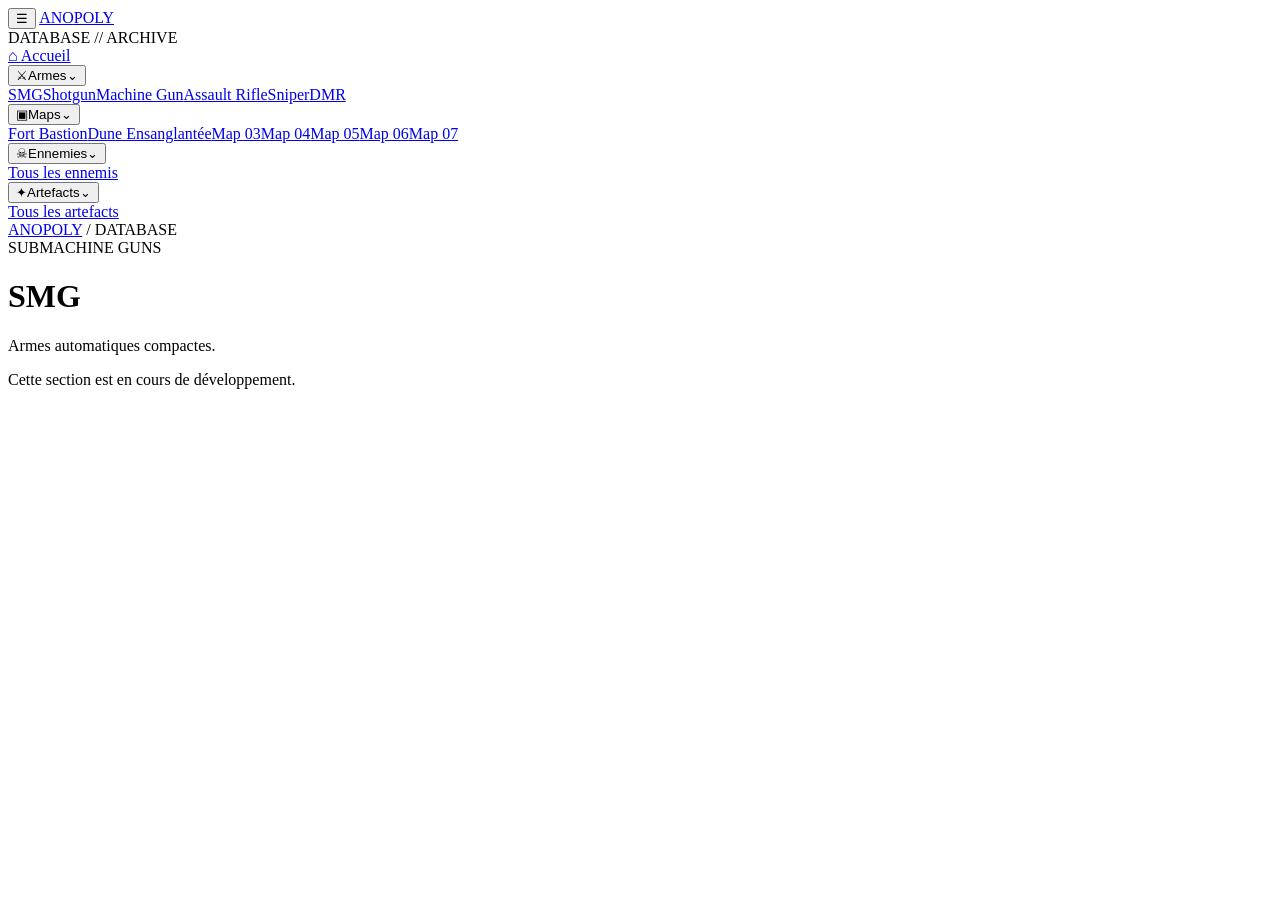
==== category.html @ 097e36ae "Initial commit" ====
<!DOCTYPE html>
<html lang="fr">
<head>
<meta charset="UTF-8">
<meta name="viewport" content="width=device-width, initial-scale=1.0">
<title>ANOPOLY — Database</title>
<link rel="stylesheet" href="css/style.css">
</head>
<body>
<header class="topbar">
  <button class="menu-btn" id="menuBtn">☰</button>
  <a class="brand" href="index.html"><span>ANO</span>POLY</a>
  <div class="topbar-label">DATABASE // ARCHIVE</div>
</header>
<aside class="sidebar" id="sidebar">
<nav class="nav">
<a class="nav-home" href="index.html">⌂ <span>Accueil</span></a>
<div class="nav-group"><button class="nav-parent" aria-expanded="true"><span>⚔</span><span>Armes</span><span class="chevron">⌄</span></button><div class="nav-children open">
<a href="category.html?type=smg">SMG</a><a href="category.html?type=shotgun">Shotgun</a><a href="category.html?type=machine-gun">Machine Gun</a><a href="category.html?type=assault-rifle">Assault Rifle</a><a href="category.html?type=sniper">Sniper</a><a href="category.html?type=dmr">DMR</a>
</div></div>
<div class="nav-group"><button class="nav-parent" aria-expanded="true"><span>▣</span><span>Maps</span><span class="chevron">⌄</span></button><div class="nav-children open">
<a href="category.html?type=fort-bastion">Fort Bastion</a><a href="category.html?type=dune-ensanglantee">Dune Ensanglantée</a><a href="category.html?type=map-03">Map 03</a><a href="category.html?type=map-04">Map 04</a><a href="category.html?type=map-05">Map 05</a><a href="category.html?type=map-06">Map 06</a><a href="category.html?type=map-07">Map 07</a>
</div></div>
<div class="nav-group"><button class="nav-parent" aria-expanded="true"><span>☠</span><span>Ennemies</span><span class="chevron">⌄</span></button><div class="nav-children open"><a href="category.html?type=enemies">Tous les ennemis</a></div></div>
<div class="nav-group"><button class="nav-parent" aria-expanded="true"><span>✦</span><span>Artefacts</span><span class="chevron">⌄</span></button><div class="nav-children open"><a href="category.html?type=artifacts">Tous les artefacts</a></div></div>
</nav></aside>
<main class="content inner">
<div class="breadcrumb"><a href="index.html">ANOPOLY</a> / DATABASE</div>
<div class="eyebrow" id="eyebrow">DATABASE</div>
<h1 id="title">Chargement...</h1>
<p class="lead" id="description"></p>
<div class="placeholder" id="placeholder">Cette section est en cours de développement.</div>
</main>
<script src="js/app.js"></script>
<script>
const labels={
smg:["SMG","SUBMACHINE GUNS","Armes automatiques compactes."],
shotgun:["SHOTGUN","SHOTGUNS","Fiches des fusils à pompe."],
"machine-gun":["MACHINE GUN","MACHINE GUNS","Fiches des mitrailleuses."],
"assault-rifle":["ASSAULT RIFLE","ASSAULT RIFLES","Fiches des fusils d'assaut."],
sniper:["SNIPER","SNIPERS","Fiches des fusils de précision."],
dmr:["DMR","DESIGNATED MARKSMAN RIFLES","Fiches des DMR."],
"fort-bastion":["FORT BASTION","MAP","Informations sur Fort Bastion."],
"dune-ensanglantee":["DUNE ENSANGLANTÉE","MAP","Informations sur la Dune Ensanglantée."],
"map-03":["MAP 03","MAP","Zone à renseigner."],"map-04":["MAP 04","MAP","Zone à renseigner."],"map-05":["MAP 05","MAP","Zone à renseigner."],"map-06":["MAP 06","MAP","Zone à renseigner."],"map-07":["MAP 07","MAP","Zone à renseigner."],
enemies:["ENNEMIES","BESTIAIRE","Cette section sera complétée prochainement."],
artifacts:["ARTEFACTS","ARTIFACT DATABASE","Les artefacts seront ajoutés progressivement."]
};
const key=new URLSearchParams(location.search).get("type")||"smg";
const d=labels[key]||["DATABASE","ARCHIVE","Section inconnue."];
document.title="ANOPOLY — "+d[0]; document.getElementById("eyebrow").textContent=d[1]; document.getElementById("title").textContent=d[0]; document.getElementById("description").textContent=d[2];
</script>
</body>
</html>
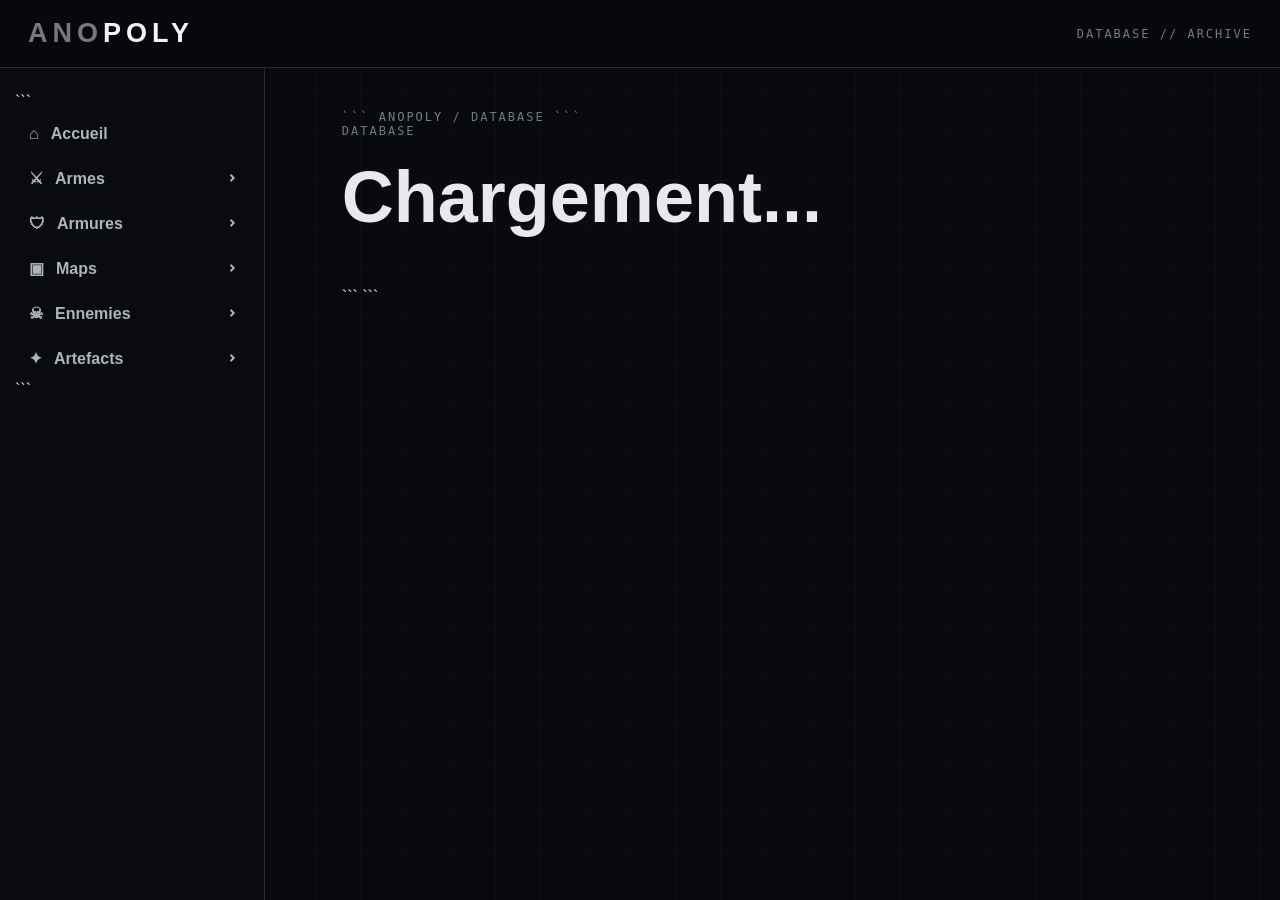
==== commit a1cb3eee: "Rebuilt" ====
--- a/category.html
+++ b/category.html
@@ -1,54 +1,293 @@
 <!DOCTYPE html>
+
 <html lang="fr">
+
 <head>
-<meta charset="UTF-8">
-<meta name="viewport" content="width=device-width, initial-scale=1.0">
-<title>ANOPOLY — Database</title>
-<link rel="stylesheet" href="css/style.css">
+  <meta charset="UTF-8">
+  <meta name="viewport" content="width=device-width, initial-scale=1.0">
+
+  <title>ANOPOLY — Database</title>
+
+  <link rel="stylesheet" href="css/style.css">
 </head>
+
 <body>
+
 <header class="topbar">
-  <button class="menu-btn" id="menuBtn">☰</button>
-  <a class="brand" href="index.html"><span>ANO</span>POLY</a>
-  <div class="topbar-label">DATABASE // ARCHIVE</div>
+
+<button
+ class="menu-btn"
+ id="menuBtn"
+ aria-label="Ouvrir le menu">
+☰ </button>
+
+  <a class="brand" href="index.html">
+    <span>ANO</span>POLY
+  </a>
+
+  <div class="topbar-label">
+    DATABASE // ARCHIVE
+  </div>
+
 </header>
+
+<!-- =========================
+     SIDEBAR
+     ========================= -->
+
 <aside class="sidebar" id="sidebar">
-<nav class="nav">
-<a class="nav-home" href="index.html">⌂ <span>Accueil</span></a>
-<div class="nav-group"><button class="nav-parent" aria-expanded="true"><span>⚔</span><span>Armes</span><span class="chevron">⌄</span></button><div class="nav-children open">
-<a href="category.html?type=smg">SMG</a><a href="category.html?type=shotgun">Shotgun</a><a href="category.html?type=machine-gun">Machine Gun</a><a href="category.html?type=assault-rifle">Assault Rifle</a><a href="category.html?type=sniper">Sniper</a><a href="category.html?type=dmr">DMR</a>
-</div></div>
-<div class="nav-group"><button class="nav-parent" aria-expanded="true"><span>▣</span><span>Maps</span><span class="chevron">⌄</span></button><div class="nav-children open">
-<a href="category.html?type=fort-bastion">Fort Bastion</a><a href="category.html?type=dune-ensanglantee">Dune Ensanglantée</a><a href="category.html?type=map-03">Map 03</a><a href="category.html?type=map-04">Map 04</a><a href="category.html?type=map-05">Map 05</a><a href="category.html?type=map-06">Map 06</a><a href="category.html?type=map-07">Map 07</a>
-</div></div>
-<div class="nav-group"><button class="nav-parent" aria-expanded="true"><span>☠</span><span>Ennemies</span><span class="chevron">⌄</span></button><div class="nav-children open"><a href="category.html?type=enemies">Tous les ennemis</a></div></div>
-<div class="nav-group"><button class="nav-parent" aria-expanded="true"><span>✦</span><span>Artefacts</span><span class="chevron">⌄</span></button><div class="nav-children open"><a href="category.html?type=artifacts">Tous les artefacts</a></div></div>
-</nav></aside>
+
+  <nav class="nav">
+
+```
+<!-- ACCUEIL -->
+
+<a class="nav-home" href="index.html">
+  ⌂ <span>Accueil</span>
+</a>
+
+
+<!-- ARMES -->
+
+<div class="nav-group">
+
+  <button class="nav-parent" aria-expanded="false">
+
+    <span>⚔</span>
+    <span>Armes</span>
+    <span class="chevron">⌄</span>
+
+  </button>
+
+  <div class="nav-children">
+
+    <a href="category.html?type=smg">
+      SMG
+    </a>
+
+    <a href="category.html?type=shotgun">
+      Shotgun
+    </a>
+
+    <a href="category.html?type=machine-gun">
+      Machine Gun
+    </a>
+
+    <a href="category.html?type=assault-rifle">
+      Assault Rifle
+    </a>
+
+    <a href="category.html?type=sniper">
+      Sniper
+    </a>
+
+    <a href="category.html?type=dmr">
+      DMR
+    </a>
+
+  </div>
+
+</div>
+
+
+<!-- ARMURES -->
+
+<div class="nav-group">
+
+  <button class="nav-parent" aria-expanded="false">
+
+    <span>🛡</span>
+    <span>Armures</span>
+    <span class="chevron">⌄</span>
+
+  </button>
+
+  <div class="nav-children">
+
+    <a href="category.html?type=armor-combat">
+      Combat
+    </a>
+
+    <a href="category.html?type=armor-research">
+      Recherche
+    </a>
+
+    <a href="category.html?type=armor-intermediate">
+      Intermédiaire
+    </a>
+
+  </div>
+
+</div>
+
+
+<!-- MAPS -->
+
+<div class="nav-group">
+
+  <button class="nav-parent" aria-expanded="false">
+
+    <span>▣</span>
+    <span>Maps</span>
+    <span class="chevron">⌄</span>
+
+  </button>
+
+  <div class="nav-children">
+
+    <a href="category.html?type=fort-bastion">
+      Fort Bastion
+    </a>
+
+    <a href="category.html?type=dune-ensanglantee">
+      Dune Ensanglantée
+    </a>
+
+    <a href="category.html?type=map-03">
+      Map 03
+    </a>
+
+    <a href="category.html?type=map-04">
+      Map 04
+    </a>
+
+    <a href="category.html?type=map-05">
+      Map 05
+    </a>
+
+    <a href="category.html?type=map-06">
+      Map 06
+    </a>
+
+    <a href="category.html?type=map-07">
+      Map 07
+    </a>
+
+  </div>
+
+</div>
+
+
+<!-- ENNEMIS -->
+
+<div class="nav-group">
+
+  <button class="nav-parent" aria-expanded="false">
+
+    <span>☠</span>
+    <span>Ennemies</span>
+    <span class="chevron">⌄</span>
+
+  </button>
+
+  <div class="nav-children">
+
+    <a href="category.html?type=enemies">
+      Tous les ennemis
+    </a>
+
+  </div>
+
+</div>
+
+
+<!-- ARTEFACTS -->
+
+<div class="nav-group">
+
+  <button class="nav-parent" aria-expanded="false">
+
+    <span>✦</span>
+    <span>Artefacts</span>
+    <span class="chevron">⌄</span>
+
+  </button>
+
+  <div class="nav-children">
+
+    <a href="category.html?type=artifacts">
+      Tous les artefacts
+    </a>
+
+  </div>
+
+</div>
+```
+
+  </nav>
+
+</aside>
+
+<!-- =========================
+     CONTENU
+     ========================= -->
+
 <main class="content inner">
-<div class="breadcrumb"><a href="index.html">ANOPOLY</a> / DATABASE</div>
-<div class="eyebrow" id="eyebrow">DATABASE</div>
-<h1 id="title">Chargement...</h1>
-<p class="lead" id="description"></p>
-<div class="placeholder" id="placeholder">Cette section est en cours de développement.</div>
+
+  <div class="breadcrumb">
+
+```
+<a href="index.html">
+  ANOPOLY
+</a>
+
+/ DATABASE
+```
+
+  </div>
+
+  <div
+    class="eyebrow"
+    id="eyebrow">
+    DATABASE
+  </div>
+
+  <h1 id="title">
+    Chargement...
+  </h1>
+
+  <p
+    class="lead"
+    id="description">
+  </p>
+
+  <!-- =========================
+       LISTE DES OBJETS
+       ========================= -->
+
+  <section
+    class="database-grid"
+    id="databaseGrid">
+
+```
+<!-- Les cartes seront générées par category.js -->
+```
+
+  </section>
+
+  <!-- MESSAGE SI AUCUN OBJET -->
+
+  <div
+    class="placeholder"
+    id="emptyMessage"
+    style="display:none;">
+
+```
+Aucun élément disponible dans cette catégorie.
+```
+
+  </div>
+
 </main>
+
+<!-- =========================
+     SCRIPTS
+     ========================= -->
+
 <script src="js/app.js"></script>
-<script>
-const labels={
-smg:["SMG","SUBMACHINE GUNS","Armes automatiques compactes."],
-shotgun:["SHOTGUN","SHOTGUNS","Fiches des fusils à pompe."],
-"machine-gun":["MACHINE GUN","MACHINE GUNS","Fiches des mitrailleuses."],
-"assault-rifle":["ASSAULT RIFLE","ASSAULT RIFLES","Fiches des fusils d'assaut."],
-sniper:["SNIPER","SNIPERS","Fiches des fusils de précision."],
-dmr:["DMR","DESIGNATED MARKSMAN RIFLES","Fiches des DMR."],
-"fort-bastion":["FORT BASTION","MAP","Informations sur Fort Bastion."],
-"dune-ensanglantee":["DUNE ENSANGLANTÉE","MAP","Informations sur la Dune Ensanglantée."],
-"map-03":["MAP 03","MAP","Zone à renseigner."],"map-04":["MAP 04","MAP","Zone à renseigner."],"map-05":["MAP 05","MAP","Zone à renseigner."],"map-06":["MAP 06","MAP","Zone à renseigner."],"map-07":["MAP 07","MAP","Zone à renseigner."],
-enemies:["ENNEMIES","BESTIAIRE","Cette section sera complétée prochainement."],
-artifacts:["ARTEFACTS","ARTIFACT DATABASE","Les artefacts seront ajoutés progressivement."]
-};
-const key=new URLSearchParams(location.search).get("type")||"smg";
-const d=labels[key]||["DATABASE","ARCHIVE","Section inconnue."];
-document.title="ANOPOLY — "+d[0]; document.getElementById("eyebrow").textContent=d[1]; document.getElementById("title").textContent=d[0]; document.getElementById("description").textContent=d[2];
-</script>
+
+<script src="js/category.js"></script>
+
 </body>
-</html>+
+</html>
--- a/css/style.css
+++ b/css/style.css
@@ -0,0 +1,636 @@
+@import url('https://fonts.googleapis.com/css2?family=Rajdhani:wght@400;500;600;700&family=Share+Tech+Mono&display=swap');
+
+/* =========================================================
+RESET / BASE
+========================================================= */
+
+* {
+  box-sizing: border-box;
+  }
+
+html,
+body {
+margin: 0;
+min-height: 100%;
+background: #080a0d;
+color: #e7e9ec;
+font-family: Rajdhani, Arial, sans-serif;
+}
+
+body {
+background-image:
+linear-gradient(
+rgba(255, 255, 255, 0.018) 1px,
+transparent 1px
+),
+linear-gradient(
+90deg,
+rgba(255, 255, 255, 0.018) 1px,
+transparent 1px
+);
+
+background-size: 45px 45px;
+}
+
+/* =========================================================
+TOPBAR
+========================================================= */
+
+.topbar {
+height: 68px;
+
+position: fixed;
+top: 0;
+left: 0;
+right: 0;
+
+z-index: 20;
+
+display: flex;
+align-items: center;
+
+padding: 0 28px;
+
+background: rgba(7, 9, 12, 0.94);
+border-bottom: 1px solid #252a31;
+
+backdrop-filter: blur(10px);
+}
+
+/* Logo */
+
+.brand {
+color: #f2f3f4;
+
+font-size: 27px;
+font-weight: 700;
+
+letter-spacing: 5px;
+
+text-decoration: none;
+}
+
+.brand span {
+opacity: 0.48;
+}
+
+/* Texte à droite */
+
+.topbar-label {
+margin-left: auto;
+
+color: #727982;
+
+font-family: 'Share Tech Mono', monospace;
+font-size: 12px;
+
+letter-spacing: 2px;
+}
+
+/* Bouton menu mobile */
+
+.menu-btn {
+display: none;
+
+margin-right: 18px;
+
+padding: 0;
+
+background: none;
+border: 0;
+
+color: #ddd;
+
+font-size: 25px;
+
+cursor: pointer;
+}
+
+/* =========================================================
+SIDEBAR
+========================================================= */
+
+.sidebar {
+position: fixed;
+
+top: 68px;
+bottom: 0;
+left: 0;
+
+width: 265px;
+
+z-index: 10;
+
+padding: 25px 15px;
+
+background: rgba(10, 12, 16, 0.97);
+border-right: 1px solid #252a31;
+}
+
+/* Navigation */
+
+.nav {
+width: 100%;
+}
+
+/* =========================================================
+NAVIGATION — ACCUEIL / CATÉGORIES
+========================================================= */
+
+.nav-home,
+.nav-parent {
+width: 100%;
+min-height: 45px;
+
+display: flex;
+align-items: center;
+
+gap: 12px;
+
+padding: 0 14px;
+
+color: #aeb4bc;
+
+background: none;
+border: 0;
+
+font-family: Rajdhani, Arial, sans-serif;
+font-size: 16px;
+font-weight: 600;
+
+text-align: left;
+text-decoration: none;
+
+cursor: pointer;
+}
+
+.nav-home:hover,
+.nav-parent:hover,
+.nav-home.active {
+color: #fff;
+background: #15191f;
+}
+
+/* Flèche */
+
+.nav-parent .chevron {
+margin-left: auto;
+
+transition: transform 0.2s ease;
+}
+
+.nav-parent[aria-expanded="false"] .chevron {
+transform: rotate(-90deg);
+}
+
+/* =========================================================
+SOUS-CATÉGORIES
+========================================================= */
+
+.nav-children {
+max-height: 0;
+
+overflow: hidden;
+
+margin-left: 26px;
+
+border-left: 1px solid #2b3037;
+
+transition: max-height 0.28s ease;
+}
+
+.nav-children.open {
+max-height: 500px;
+}
+
+.nav-children a {
+display: block;
+
+padding: 9px 14px;
+
+color: #747b84;
+
+font-size: 15px;
+
+text-decoration: none;
+
+transition:
+color 0.15s ease,
+background 0.15s ease;
+}
+
+.nav-children a:hover,
+.nav-children a.current {
+color: #fff;
+background: #11151a;
+}
+
+/* =========================================================
+CONTENU PRINCIPAL
+========================================================= */
+
+.content {
+min-height: 100vh;
+
+margin-left: 265px;
+
+padding: 68px 6vw 60px;
+}
+
+/* =========================================================
+PAGE D'ACCUEIL
+========================================================= */
+
+.hero {
+max-width: 850px;
+
+padding-top: 14vh;
+}
+
+/* Petit texte supérieur */
+
+.eyebrow,
+.breadcrumb {
+color: #727982;
+
+font-family: 'Share Tech Mono', monospace;
+font-size: 12px;
+
+letter-spacing: 2px;
+}
+
+/* Titre */
+
+.hero h1 {
+margin: 25px 0;
+
+font-size: clamp(54px, 8vw, 108px);
+line-height: 0.82;
+
+font-weight: 500;
+
+letter-spacing: 2px;
+}
+
+.hero h1 strong {
+font-weight: 700;
+}
+
+/* Description */
+
+.hero p,
+.lead {
+max-width: 620px;
+
+color: #969da5;
+
+font-size: 21px;
+}
+
+/* Bouton CTA */
+
+.cta {
+display: inline-block;
+
+margin-top: 25px;
+
+padding: 13px 20px;
+
+border: 1px solid #59616b;
+
+color: #fff;
+
+font-weight: 600;
+
+letter-spacing: 1px;
+
+text-decoration: none;
+
+transition:
+background 0.2s ease,
+color 0.2s ease;
+}
+
+.cta:hover {
+background: #e7e9ec;
+color: #080a0d;
+}
+
+/* =========================================================
+CARTES DE L'ACCUEIL
+========================================================= */
+
+.cards {
+display: grid;
+
+grid-template-columns: repeat(4, 1fr);
+
+gap: 12px;
+
+margin-top: 16vh;
+}
+
+.card {
+min-height: 190px;
+
+padding: 22px;
+
+border: 1px solid #252a31;
+
+background: rgba(13, 16, 21, 0.75);
+
+color: #fff;
+
+text-decoration: none;
+
+transition:
+transform 0.2s ease,
+border-color 0.2s ease,
+background 0.2s ease;
+}
+
+.card:hover {
+transform: translateY(-4px);
+
+border-color: #69717b;
+
+background: #15191f;
+}
+
+.card small {
+color: #626a73;
+
+font-family: 'Share Tech Mono', monospace;
+font-size: 11px;
+}
+
+.card h2 {
+margin: 35px 0 8px;
+
+font-size: 25px;
+}
+
+.card p {
+margin: 0;
+
+color: #858c95;
+}
+
+/* =========================================================
+PAGES DE DATABASE
+========================================================= */
+
+.inner {
+padding-top: 110px;
+}
+
+/* Breadcrumb */
+
+.breadcrumb a {
+color: #777f87;
+
+text-decoration: none;
+}
+
+.breadcrumb a:hover {
+color: #fff;
+}
+
+/* Titre database */
+
+.inner h1 {
+margin: 18px 0 8px;
+
+font-size: 72px;
+}
+
+/* =========================================================
+DATABASE — GRILLE DES OBJETS
+========================================================= */
+
+.database-grid {
+display: grid;
+
+grid-template-columns:
+repeat(4, minmax(0, 1fr));
+
+gap: 16px;
+
+max-width: 1200px;
+
+margin-top: 50px;
+}
+
+/* =========================================================
+DATABASE — CARTE OBJET
+========================================================= */
+
+.database-card {
+display: block;
+
+min-height: 260px;
+
+overflow: hidden;
+
+border: 1px solid #252a31;
+
+background: rgba(13, 16, 21, 0.78);
+
+color: #fff;
+
+text-decoration: none;
+
+transition:
+transform 0.2s ease,
+border-color 0.2s ease,
+background 0.2s ease;
+}
+
+.database-card:hover {
+transform: translateY(-4px);
+
+border-color: #69717b;
+
+background: #15191f;
+}
+
+/* =========================================================
+IMAGE DE LA CARTE
+========================================================= */
+
+.database-card-image {
+height: 190px;
+
+display: flex;
+
+align-items: center;
+justify-content: center;
+
+padding: 20px;
+
+background: rgba(8, 10, 13, 0.55);
+
+border-bottom: 1px solid #252a31;
+
+color: #555d66;
+
+font-family: 'Share Tech Mono', monospace;
+font-size: 11px;
+
+letter-spacing: 1px;
+}
+
+.database-card-image img {
+width: 100%;
+height: 100%;
+
+object-fit: contain;
+
+display: block;
+}
+
+/* =========================================================
+INFORMATIONS DE LA CARTE
+========================================================= */
+
+.database-card-info {
+padding: 14px 16px 16px;
+}
+
+.database-card-info h2 {
+margin: 0;
+
+color: #fff;
+
+font-size: 21px;
+font-weight: 600;
+
+letter-spacing: 1px;
+}
+
+/* =========================================================
+RARETÉ DES ARTEFACTS
+========================================================= */
+
+.database-card-rarity {
+margin-top: 6px;
+
+color: #777f87;
+
+font-family: 'Share Tech Mono', monospace;
+font-size: 11px;
+
+text-transform: uppercase;
+
+letter-spacing: 1px;
+}
+
+/* =========================================================
+MESSAGE VIDE
+========================================================= */
+
+.placeholder {
+max-width: 900px;
+
+margin-top: 55px;
+
+padding: 45px;
+
+border: 1px dashed #353b43;
+
+color: #747c85;
+
+font-family: 'Share Tech Mono', monospace;
+font-size: 14px;
+
+text-align: center;
+}
+
+/* =========================================================
+RESPONSIVE — TABLETTE
+========================================================= */
+
+@media (max-width: 1100px) {
+
+.database-grid {
+grid-template-columns:
+repeat(3, minmax(0, 1fr));
+}
+
+}
+
+/* =========================================================
+RESPONSIVE — MOBILE
+========================================================= */
+
+@media (max-width: 900px) {
+
+.sidebar {
+transform: translateX(-100%);
+
+```
+transition: transform 0.25s ease;
+```
+
+}
+
+.sidebar.mobile-open {
+transform: translateX(0);
+}
+
+.menu-btn {
+display: block;
+}
+
+.content {
+margin-left: 0;
+
+```
+padding-left: 25px;
+padding-right: 25px;
+```
+
+}
+
+.cards {
+grid-template-columns: 1fr 1fr;
+}
+
+.topbar-label {
+display: none;
+}
+
+.database-grid {
+grid-template-columns:
+repeat(2, minmax(0, 1fr));
+}
+
+}
+
+/* =========================================================
+RESPONSIVE — PETIT MOBILE
+========================================================= */
+
+@media (max-width: 550px) {
+
+.cards {
+grid-template-columns: 1fr;
+}
+
+.database-grid {
+grid-template-columns: 1fr;
+}
+
+.hero {
+padding-top: 10vh;
+}
+
+.inner h1 {
+font-size: 48px;
+}
+
+.database-card-image {
+height: 220px;
+}
+
+}
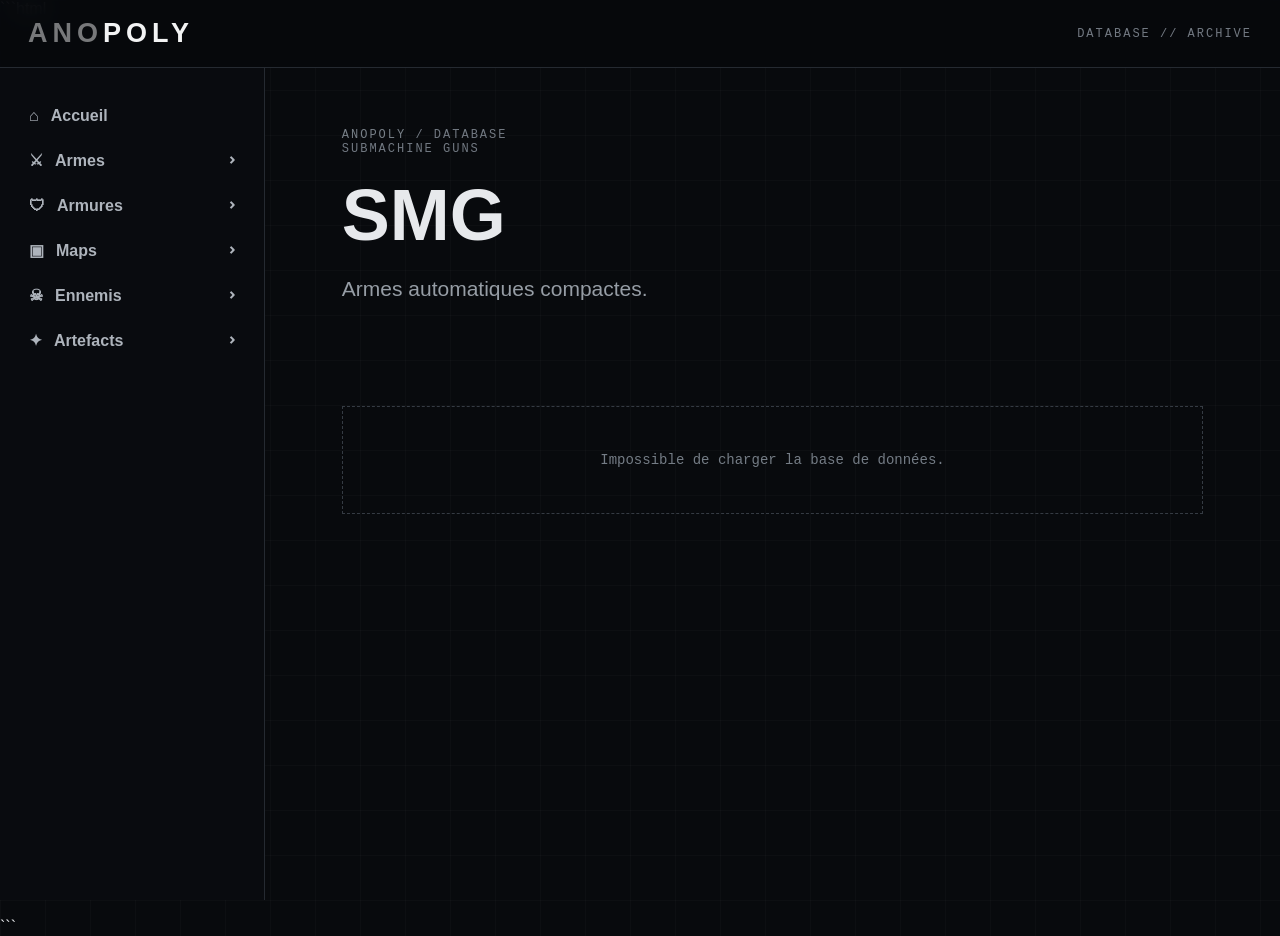
==== commit 100e3e07: "Rebuilt" ====
--- a/category.html
+++ b/category.html
@@ -1,34 +1,25 @@
+```html
 <!DOCTYPE html>
-
 <html lang="fr">
-
 <head>
-  <meta charset="UTF-8">
-  <meta name="viewport" content="width=device-width, initial-scale=1.0">
-
-  <title>ANOPOLY — Database</title>
-
-  <link rel="stylesheet" href="css/style.css">
+    <meta charset="UTF-8">
+    <meta name="viewport" content="width=device-width, initial-scale=1.0">
+    <title>ANOPOLY — Database</title>
+    <link rel="stylesheet" href="css/style.css">
 </head>
 
 <body>
 
 <header class="topbar">
+    <button class="menu-btn" id="menuBtn" aria-label="Ouvrir le menu">☰</button>
 
-<button
- class="menu-btn"
- id="menuBtn"
- aria-label="Ouvrir le menu">
-☰ </button>
+    <a class="brand" href="index.html">
+        <span>ANO</span>POLY
+    </a>
 
-  <a class="brand" href="index.html">
-    <span>ANO</span>POLY
-  </a>
-
-  <div class="topbar-label">
-    DATABASE // ARCHIVE
-  </div>
-
+    <div class="topbar-label">
+        DATABASE // ARCHIVE
+    </div>
 </header>
 
 <!-- =========================
@@ -37,184 +28,122 @@
 
 <aside class="sidebar" id="sidebar">
 
-  <nav class="nav">
+    <nav class="nav">
 
-```
-<!-- ACCUEIL -->
+        <!-- ACCUEIL -->
 
-<a class="nav-home" href="index.html">
-  ⌂ <span>Accueil</span>
-</a>
+        <a class="nav-home" href="index.html">
+            ⌂ <span>Accueil</span>
+        </a>
 
+        <!-- ARMES -->
 
-<!-- ARMES -->
+        <div class="nav-group">
 
-<div class="nav-group">
+            <button class="nav-parent" aria-expanded="false">
+                <span>⚔</span>
+                <span>Armes</span>
+                <span class="chevron">⌄</span>
+            </button>
 
-  <button class="nav-parent" aria-expanded="false">
+            <div class="nav-children">
 
-    <span>⚔</span>
-    <span>Armes</span>
-    <span class="chevron">⌄</span>
+                <a href="category.html?type=smg">SMG</a>
+                <a href="category.html?type=shotgun">Shotgun</a>
+                <a href="category.html?type=machine-gun">Machine Gun</a>
+                <a href="category.html?type=assault-rifle">Assault Rifle</a>
+                <a href="category.html?type=sniper">Sniper</a>
+                <a href="category.html?type=dmr">DMR</a>
 
-  </button>
+            </div>
 
-  <div class="nav-children">
+        </div>
 
-    <a href="category.html?type=smg">
-      SMG
-    </a>
+        <!-- ARMURES -->
 
-    <a href="category.html?type=shotgun">
-      Shotgun
-    </a>
+        <div class="nav-group">
 
-    <a href="category.html?type=machine-gun">
-      Machine Gun
-    </a>
+            <button class="nav-parent" aria-expanded="false">
+                <span>🛡</span>
+                <span>Armures</span>
+                <span class="chevron">⌄</span>
+            </button>
 
-    <a href="category.html?type=assault-rifle">
-      Assault Rifle
-    </a>
+            <div class="nav-children">
 
-    <a href="category.html?type=sniper">
-      Sniper
-    </a>
+                <a href="category.html?type=armor-combat">Combat</a>
+                <a href="category.html?type=armor-research">Recherche</a>
+                <a href="category.html?type=armor-intermediate">Intermédiaire</a>
 
-    <a href="category.html?type=dmr">
-      DMR
-    </a>
+            </div>
 
-  </div>
+        </div>
 
-</div>
+        <!-- MAPS -->
 
+        <div class="nav-group">
 
-<!-- ARMURES -->
+            <button class="nav-parent" aria-expanded="false">
+                <span>▣</span>
+                <span>Maps</span>
+                <span class="chevron">⌄</span>
+            </button>
 
-<div class="nav-group">
+            <div class="nav-children">
 
-  <button class="nav-parent" aria-expanded="false">
+                <a href="category.html?type=fort-bastion">Fort Bastion</a>
+                <a href="category.html?type=dune-ensanglantee">Dune Ensanglantée</a>
+                <a href="category.html?type=map-03">Map 03</a>
+                <a href="category.html?type=map-04">Map 04</a>
+                <a href="category.html?type=map-05">Map 05</a>
+                <a href="category.html?type=map-06">Map 06</a>
+                <a href="category.html?type=map-07">Map 07</a>
 
-    <span>🛡</span>
-    <span>Armures</span>
-    <span class="chevron">⌄</span>
+            </div>
 
-  </button>
+        </div>
 
-  <div class="nav-children">
+        <!-- ENNEMIS -->
 
-    <a href="category.html?type=armor-combat">
-      Combat
-    </a>
+        <div class="nav-group">
 
-    <a href="category.html?type=armor-research">
-      Recherche
-    </a>
+            <button class="nav-parent" aria-expanded="false">
+                <span>☠</span>
+                <span>Ennemis</span>
+                <span class="chevron">⌄</span>
+            </button>
 
-    <a href="category.html?type=armor-intermediate">
-      Intermédiaire
-    </a>
+            <div class="nav-children">
 
-  </div>
+                <a href="category.html?type=enemies">
+                    Tous les ennemis
+                </a>
 
-</div>
+            </div>
 
+        </div>
 
-<!-- MAPS -->
+        <!-- ARTEFACTS -->
 
-<div class="nav-group">
+        <div class="nav-group">
 
-  <button class="nav-parent" aria-expanded="false">
+            <button class="nav-parent" aria-expanded="false">
+                <span>✦</span>
+                <span>Artefacts</span>
+                <span class="chevron">⌄</span>
+            </button>
 
-    <span>▣</span>
-    <span>Maps</span>
-    <span class="chevron">⌄</span>
+            <div class="nav-children">
 
-  </button>
+                <a href="category.html?type=artifacts">
+                    Tous les artefacts
+                </a>
 
-  <div class="nav-children">
+            </div>
 
-    <a href="category.html?type=fort-bastion">
-      Fort Bastion
-    </a>
+        </div>
 
-    <a href="category.html?type=dune-ensanglantee">
-      Dune Ensanglantée
-    </a>
-
-    <a href="category.html?type=map-03">
-      Map 03
-    </a>
-
-    <a href="category.html?type=map-04">
-      Map 04
-    </a>
-
-    <a href="category.html?type=map-05">
-      Map 05
-    </a>
-
-    <a href="category.html?type=map-06">
-      Map 06
-    </a>
-
-    <a href="category.html?type=map-07">
-      Map 07
-    </a>
-
-  </div>
-
-</div>
-
-
-<!-- ENNEMIS -->
-
-<div class="nav-group">
-
-  <button class="nav-parent" aria-expanded="false">
-
-    <span>☠</span>
-    <span>Ennemies</span>
-    <span class="chevron">⌄</span>
-
-  </button>
-
-  <div class="nav-children">
-
-    <a href="category.html?type=enemies">
-      Tous les ennemis
-    </a>
-
-  </div>
-
-</div>
-
-
-<!-- ARTEFACTS -->
-
-<div class="nav-group">
-
-  <button class="nav-parent" aria-expanded="false">
-
-    <span>✦</span>
-    <span>Artefacts</span>
-    <span class="chevron">⌄</span>
-
-  </button>
-
-  <div class="nav-children">
-
-    <a href="category.html?type=artifacts">
-      Tous les artefacts
-    </a>
-
-  </div>
-
-</div>
-```
-
-  </nav>
+    </nav>
 
 </aside>
 
@@ -224,59 +153,35 @@
 
 <main class="content inner">
 
-  <div class="breadcrumb">
+    <div class="breadcrumb">
+        <a href="index.html">ANOPOLY</a> / DATABASE
+    </div>
 
-```
-<a href="index.html">
-  ANOPOLY
-</a>
+    <div class="eyebrow" id="eyebrow">
+        DATABASE
+    </div>
 
-/ DATABASE
-```
+    <h1 id="title">
+        Chargement...
+    </h1>
 
-  </div>
+    <p class="lead" id="description"></p>
 
-  <div
-    class="eyebrow"
-    id="eyebrow">
-    DATABASE
-  </div>
+    <!-- =========================
+         LISTE DES OBJETS
+         ========================= -->
 
-  <h1 id="title">
-    Chargement...
-  </h1>
+    <section class="database-grid" id="databaseGrid">
+        <!-- Les cartes seront générées automatiquement par category.js -->
+    </section>
 
-  <p
-    class="lead"
-    id="description">
-  </p>
+    <!-- =========================
+         MESSAGE SI AUCUN OBJET
+         ========================= -->
 
-  <!-- =========================
-       LISTE DES OBJETS
-       ========================= -->
-
-  <section
-    class="database-grid"
-    id="databaseGrid">
-
-```
-<!-- Les cartes seront générées par category.js -->
-```
-
-  </section>
-
-  <!-- MESSAGE SI AUCUN OBJET -->
-
-  <div
-    class="placeholder"
-    id="emptyMessage"
-    style="display:none;">
-
-```
-Aucun élément disponible dans cette catégorie.
-```
-
-  </div>
+    <div class="placeholder" id="emptyMessage" style="display: none;">
+        Aucun élément disponible dans cette catégorie.
+    </div>
 
 </main>
 
@@ -285,9 +190,8 @@
      ========================= -->
 
 <script src="js/app.js"></script>
-
 <script src="js/category.js"></script>
 
 </body>
-
 </html>
+```
--- a/css/style.css
+++ b/css/style.css
@@ -1,8 +1,4 @@
 @import url('https://fonts.googleapis.com/css2?family=Rajdhani:wght@400;500;600;700&family=Share+Tech+Mono&display=swap');
-
-/* =========================================================
-RESET / BASE
-========================================================= */
 
 * {
   box-sizing: border-box;
@@ -19,16 +15,8 @@
 
 body {
 background-image:
-linear-gradient(
-rgba(255, 255, 255, 0.018) 1px,
-transparent 1px
-),
-linear-gradient(
-90deg,
-rgba(255, 255, 255, 0.018) 1px,
-transparent 1px
-);
-
+linear-gradient(rgba(255, 255, 255, 0.018) 1px, transparent 1px),
+linear-gradient(90deg, rgba(255, 255, 255, 0.018) 1px, transparent 1px);
 background-size: 45px 45px;
 }
 
@@ -38,35 +26,24 @@
 
 .topbar {
 height: 68px;
-
 position: fixed;
 top: 0;
 left: 0;
 right: 0;
-
 z-index: 20;
-
 display: flex;
 align-items: center;
-
 padding: 0 28px;
-
 background: rgba(7, 9, 12, 0.94);
 border-bottom: 1px solid #252a31;
-
 backdrop-filter: blur(10px);
 }
-
-/* Logo */
 
 .brand {
 color: #f2f3f4;
-
 font-size: 27px;
 font-weight: 700;
-
 letter-spacing: 5px;
-
 text-decoration: none;
 }
 
@@ -74,35 +51,22 @@
 opacity: 0.48;
 }
 
-/* Texte à droite */
-
 .topbar-label {
 margin-left: auto;
-
 color: #727982;
-
 font-family: 'Share Tech Mono', monospace;
 font-size: 12px;
-
 letter-spacing: 2px;
 }
-
-/* Bouton menu mobile */
 
 .menu-btn {
 display: none;
-
 margin-right: 18px;
-
 padding: 0;
-
 background: none;
 border: 0;
-
 color: #ddd;
-
 font-size: 25px;
-
 cursor: pointer;
 }
 
@@ -112,55 +76,36 @@
 
 .sidebar {
 position: fixed;
-
 top: 68px;
 bottom: 0;
 left: 0;
-
 width: 265px;
-
 z-index: 10;
-
 padding: 25px 15px;
-
 background: rgba(10, 12, 16, 0.97);
 border-right: 1px solid #252a31;
 }
 
-/* Navigation */
-
 .nav {
 width: 100%;
 }
-
-/* =========================================================
-NAVIGATION — ACCUEIL / CATÉGORIES
-========================================================= */
 
 .nav-home,
 .nav-parent {
 width: 100%;
 min-height: 45px;
-
 display: flex;
 align-items: center;
-
 gap: 12px;
-
 padding: 0 14px;
-
 color: #aeb4bc;
-
 background: none;
 border: 0;
-
 font-family: Rajdhani, Arial, sans-serif;
 font-size: 16px;
 font-weight: 600;
-
 text-align: left;
 text-decoration: none;
-
 cursor: pointer;
 }
 
@@ -171,11 +116,8 @@
 background: #15191f;
 }
 
-/* Flèche */
-
 .nav-parent .chevron {
 margin-left: auto;
-
 transition: transform 0.2s ease;
 }
 
@@ -184,18 +126,14 @@
 }
 
 /* =========================================================
-SOUS-CATÉGORIES
+SOUS-CATEGORIES
 ========================================================= */
 
 .nav-children {
 max-height: 0;
-
 overflow: hidden;
-
 margin-left: 26px;
-
 border-left: 1px solid #2b3037;
-
 transition: max-height 0.28s ease;
 }
 
@@ -205,18 +143,11 @@
 
 .nav-children a {
 display: block;
-
 padding: 9px 14px;
-
 color: #747b84;
-
 font-size: 15px;
-
-text-decoration: none;
-
-transition:
-color 0.15s ease,
-background 0.15s ease;
+text-decoration: none;
+transition: color 0.15s ease, background 0.15s ease;
 }
 
 .nav-children a:hover,
@@ -231,9 +162,7 @@
 
 .content {
 min-height: 100vh;
-
 margin-left: 265px;
-
 padding: 68px 6vw 60px;
 }
 
@@ -243,72 +172,46 @@
 
 .hero {
 max-width: 850px;
-
 padding-top: 14vh;
 }
-
-/* Petit texte supérieur */
 
 .eyebrow,
 .breadcrumb {
 color: #727982;
-
 font-family: 'Share Tech Mono', monospace;
 font-size: 12px;
-
 letter-spacing: 2px;
 }
-
-/* Titre */
 
 .hero h1 {
 margin: 25px 0;
-
 font-size: clamp(54px, 8vw, 108px);
 line-height: 0.82;
-
 font-weight: 500;
-
 letter-spacing: 2px;
 }
 
 .hero h1 strong {
 font-weight: 700;
 }
-
-/* Description */
 
 .hero p,
 .lead {
 max-width: 620px;
-
 color: #969da5;
-
 font-size: 21px;
 }
-
-/* Bouton CTA */
 
 .cta {
 display: inline-block;
-
 margin-top: 25px;
-
 padding: 13px 20px;
-
 border: 1px solid #59616b;
-
-color: #fff;
-
+color: #fff;
 font-weight: 600;
-
 letter-spacing: 1px;
-
-text-decoration: none;
-
-transition:
-background 0.2s ease,
-color 0.2s ease;
+text-decoration: none;
+transition: background 0.2s ease, color 0.2s ease;
 }
 
 .cta:hover {
@@ -322,175 +225,125 @@
 
 .cards {
 display: grid;
-
 grid-template-columns: repeat(4, 1fr);
-
 gap: 12px;
-
 margin-top: 16vh;
 }
 
 .card {
 min-height: 190px;
-
 padding: 22px;
-
 border: 1px solid #252a31;
-
 background: rgba(13, 16, 21, 0.75);
-
-color: #fff;
-
-text-decoration: none;
-
-transition:
-transform 0.2s ease,
-border-color 0.2s ease,
-background 0.2s ease;
+color: #fff;
+text-decoration: none;
+transition: transform 0.2s ease, border-color 0.2s ease, background 0.2s ease;
 }
 
 .card:hover {
 transform: translateY(-4px);
-
 border-color: #69717b;
-
 background: #15191f;
 }
 
 .card small {
 color: #626a73;
-
 font-family: 'Share Tech Mono', monospace;
 font-size: 11px;
 }
 
 .card h2 {
 margin: 35px 0 8px;
-
 font-size: 25px;
 }
 
 .card p {
 margin: 0;
-
 color: #858c95;
 }
 
 /* =========================================================
-PAGES DE DATABASE
+PAGES DATABASE
 ========================================================= */
 
 .inner {
 padding-top: 110px;
 }
 
-/* Breadcrumb */
-
 .breadcrumb a {
 color: #777f87;
-
 text-decoration: none;
 }
 
 .breadcrumb a:hover {
 color: #fff;
 }
-
-/* Titre database */
 
 .inner h1 {
 margin: 18px 0 8px;
-
 font-size: 72px;
 }
 
 /* =========================================================
-DATABASE — GRILLE DES OBJETS
+DATABASE — GRILLE
 ========================================================= */
 
 .database-grid {
 display: grid;
-
-grid-template-columns:
-repeat(4, minmax(0, 1fr));
-
+grid-template-columns: repeat(4, minmax(0, 1fr));
 gap: 16px;
-
 max-width: 1200px;
-
 margin-top: 50px;
 }
 
 /* =========================================================
-DATABASE — CARTE OBJET
+DATABASE — CARTE
 ========================================================= */
 
 .database-card {
 display: block;
-
 min-height: 260px;
-
 overflow: hidden;
-
 border: 1px solid #252a31;
-
 background: rgba(13, 16, 21, 0.78);
-
-color: #fff;
-
-text-decoration: none;
-
-transition:
-transform 0.2s ease,
-border-color 0.2s ease,
-background 0.2s ease;
+color: #fff;
+text-decoration: none;
+transition: transform 0.2s ease, border-color 0.2s ease, background 0.2s ease;
 }
 
 .database-card:hover {
 transform: translateY(-4px);
-
 border-color: #69717b;
-
 background: #15191f;
 }
 
 /* =========================================================
-IMAGE DE LA CARTE
+IMAGE CARTE
 ========================================================= */
 
 .database-card-image {
 height: 190px;
-
 display: flex;
-
 align-items: center;
 justify-content: center;
-
 padding: 20px;
-
 background: rgba(8, 10, 13, 0.55);
-
 border-bottom: 1px solid #252a31;
-
 color: #555d66;
-
 font-family: 'Share Tech Mono', monospace;
 font-size: 11px;
-
 letter-spacing: 1px;
 }
 
 .database-card-image img {
 width: 100%;
 height: 100%;
-
+display: block;
 object-fit: contain;
-
-display: block;
-}
-
-/* =========================================================
-INFORMATIONS DE LA CARTE
+}
+
+/* =========================================================
+INFORMATIONS CARTE
 ========================================================= */
 
 .database-card-info {
@@ -499,29 +352,22 @@
 
 .database-card-info h2 {
 margin: 0;
-
-color: #fff;
-
+color: #fff;
 font-size: 21px;
 font-weight: 600;
-
 letter-spacing: 1px;
 }
 
 /* =========================================================
-RARETÉ DES ARTEFACTS
+RARETE ARTEFACT
 ========================================================= */
 
 .database-card-rarity {
 margin-top: 6px;
-
 color: #777f87;
-
 font-family: 'Share Tech Mono', monospace;
 font-size: 11px;
-
 text-transform: uppercase;
-
 letter-spacing: 1px;
 }
 
@@ -531,18 +377,12 @@
 
 .placeholder {
 max-width: 900px;
-
 margin-top: 55px;
-
 padding: 45px;
-
 border: 1px dashed #353b43;
-
 color: #747c85;
-
 font-family: 'Share Tech Mono', monospace;
 font-size: 14px;
-
 text-align: center;
 }
 
@@ -551,12 +391,9 @@
 ========================================================= */
 
 @media (max-width: 1100px) {
-
 .database-grid {
-grid-template-columns:
-repeat(3, minmax(0, 1fr));
-}
-
+grid-template-columns: repeat(3, minmax(0, 1fr));
+}
 }
 
 /* =========================================================
@@ -564,14 +401,9 @@
 ========================================================= */
 
 @media (max-width: 900px) {
-
 .sidebar {
 transform: translateX(-100%);
-
-```
 transition: transform 0.25s ease;
-```
-
 }
 
 .sidebar.mobile-open {
@@ -584,12 +416,8 @@
 
 .content {
 margin-left: 0;
-
-```
 padding-left: 25px;
 padding-right: 25px;
-```
-
 }
 
 .cards {
@@ -601,10 +429,8 @@
 }
 
 .database-grid {
-grid-template-columns:
-repeat(2, minmax(0, 1fr));
-}
-
+grid-template-columns: repeat(2, minmax(0, 1fr));
+}
 }
 
 /* =========================================================
@@ -612,7 +438,6 @@
 ========================================================= */
 
 @media (max-width: 550px) {
-
 .cards {
 grid-template-columns: 1fr;
 }
@@ -632,5 +457,4 @@
 .database-card-image {
 height: 220px;
 }
-
-}
+}
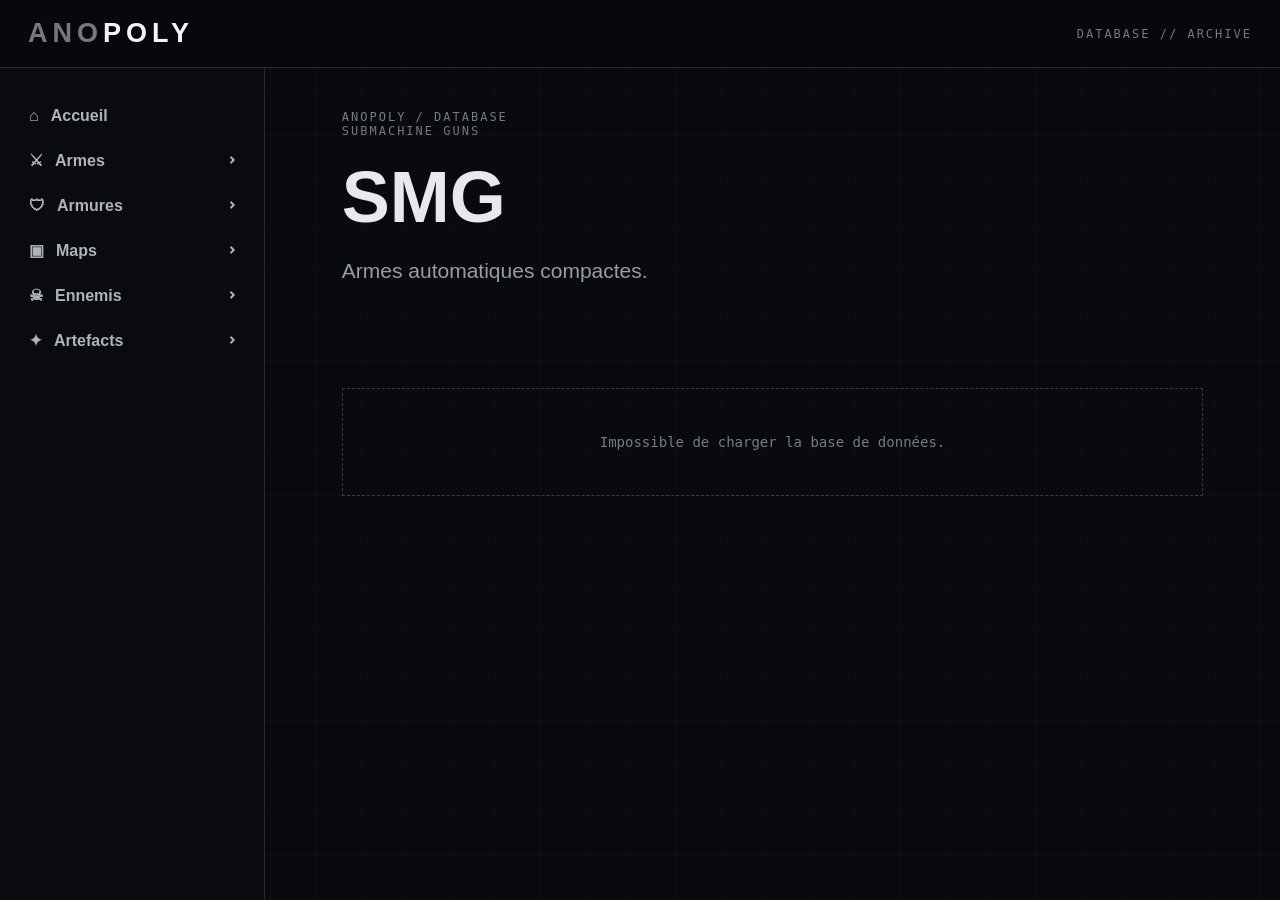
==== commit b745e9be: "adding item.html" ====
--- a/category.html
+++ b/category.html
@@ -1,4 +1,3 @@
-```html
 <!DOCTYPE html>
 <html lang="fr">
 <head>
@@ -194,4 +193,3 @@
 
 </body>
 </html>
-```
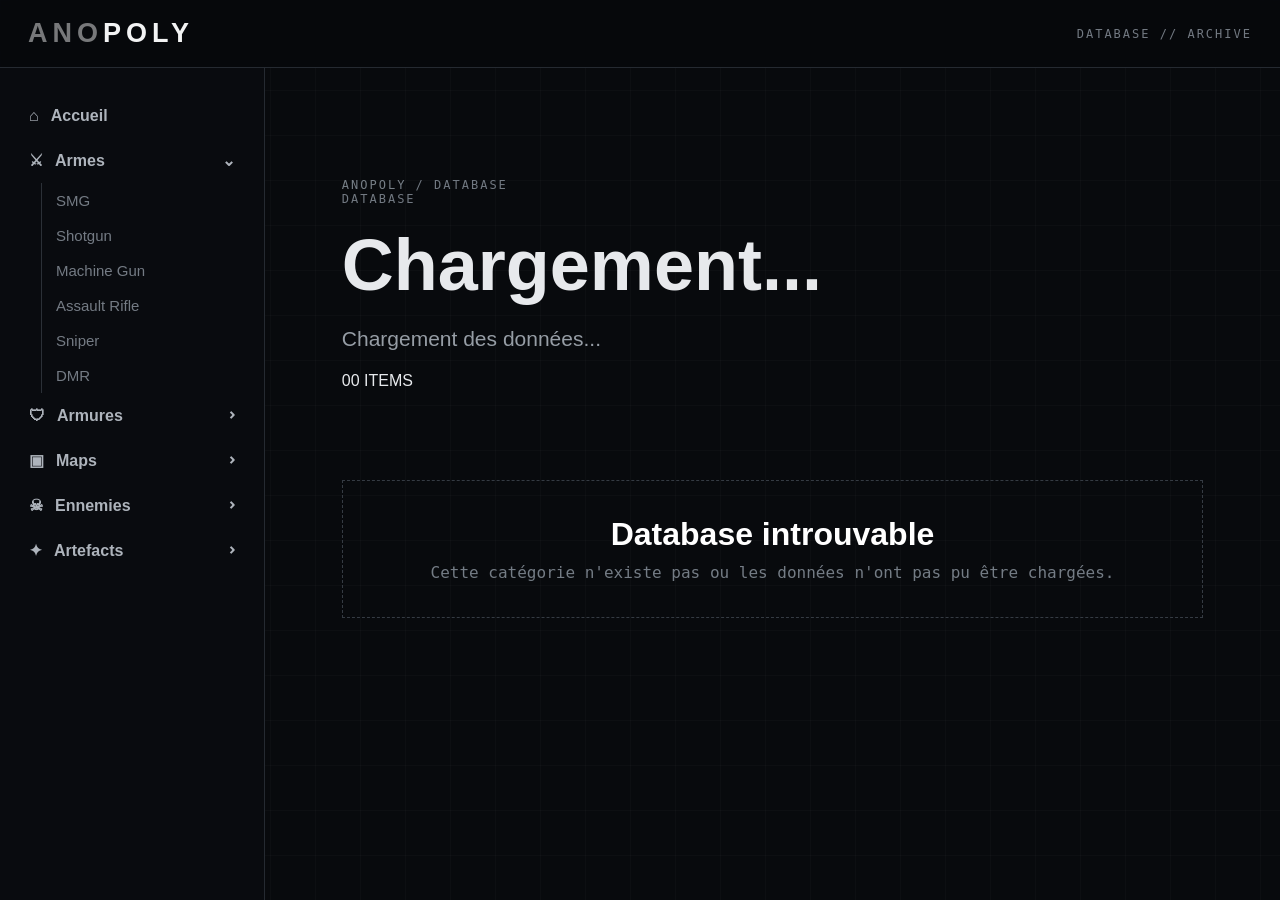
==== commit b9a449c8: "Update category.html for better structure and semantics Refactor HTML structure and improve accessib" ====
--- a/category.html
+++ b/category.html
@@ -1,16 +1,25 @@
 <!DOCTYPE html>
 <html lang="fr">
+
 <head>
     <meta charset="UTF-8">
     <meta name="viewport" content="width=device-width, initial-scale=1.0">
+
     <title>ANOPOLY — Database</title>
+
     <link rel="stylesheet" href="css/style.css">
 </head>
 
 <body>
 
 <header class="topbar">
-    <button class="menu-btn" id="menuBtn" aria-label="Ouvrir le menu">☰</button>
+
+    <button
+        class="menu-btn"
+        id="menuBtn"
+        aria-label="Ouvrir le menu">
+        ☰
+    </button>
 
     <a class="brand" href="index.html">
         <span>ANO</span>POLY
@@ -19,11 +28,13 @@
     <div class="topbar-label">
         DATABASE // ARCHIVE
     </div>
+
 </header>
 
-<!-- =========================
+
+<!-- =========================================================
      SIDEBAR
-     ========================= -->
+========================================================= -->
 
 <aside class="sidebar" id="sidebar">
 
@@ -32,84 +43,150 @@
         <!-- ACCUEIL -->
 
         <a class="nav-home" href="index.html">
-            ⌂ <span>Accueil</span>
+            <span>⌂</span>
+            <span>Accueil</span>
         </a>
 
+
         <!-- ARMES -->
 
         <div class="nav-group">
 
-            <button class="nav-parent" aria-expanded="false">
+            <button
+                class="nav-parent"
+                aria-expanded="true">
+
                 <span>⚔</span>
                 <span>Armes</span>
                 <span class="chevron">⌄</span>
-            </button>
-
-            <div class="nav-children">
-
-                <a href="category.html?type=smg">SMG</a>
-                <a href="category.html?type=shotgun">Shotgun</a>
-                <a href="category.html?type=machine-gun">Machine Gun</a>
-                <a href="category.html?type=assault-rifle">Assault Rifle</a>
-                <a href="category.html?type=sniper">Sniper</a>
-                <a href="category.html?type=dmr">DMR</a>
-
-            </div>
-
-        </div>
+
+            </button>
+
+            <div class="nav-children open">
+
+                <a href="category.html?type=smg">
+                    SMG
+                </a>
+
+                <a href="category.html?type=shotgun">
+                    Shotgun
+                </a>
+
+                <a href="category.html?type=machine-gun">
+                    Machine Gun
+                </a>
+
+                <a href="category.html?type=assault-rifle">
+                    Assault Rifle
+                </a>
+
+                <a href="category.html?type=sniper">
+                    Sniper
+                </a>
+
+                <a href="category.html?type=dmr">
+                    DMR
+                </a>
+
+            </div>
+
+        </div>
+
 
         <!-- ARMURES -->
 
         <div class="nav-group">
 
-            <button class="nav-parent" aria-expanded="false">
+            <button
+                class="nav-parent"
+                aria-expanded="false">
+
                 <span>🛡</span>
                 <span>Armures</span>
                 <span class="chevron">⌄</span>
+
             </button>
 
             <div class="nav-children">
 
-                <a href="category.html?type=armor-combat">Combat</a>
-                <a href="category.html?type=armor-research">Recherche</a>
-                <a href="category.html?type=armor-intermediate">Intermédiaire</a>
-
-            </div>
-
-        </div>
+                <a href="category.html?type=armor-combat">
+                    Combat
+                </a>
+
+                <a href="category.html?type=armor-research">
+                    Recherche
+                </a>
+
+                <a href="category.html?type=armor-intermediate">
+                    Intermédiaire
+                </a>
+
+            </div>
+
+        </div>
+
 
         <!-- MAPS -->
 
         <div class="nav-group">
 
-            <button class="nav-parent" aria-expanded="false">
+            <button
+                class="nav-parent"
+                aria-expanded="false">
+
                 <span>▣</span>
                 <span>Maps</span>
                 <span class="chevron">⌄</span>
+
             </button>
 
             <div class="nav-children">
 
-                <a href="category.html?type=fort-bastion">Fort Bastion</a>
-                <a href="category.html?type=dune-ensanglantee">Dune Ensanglantée</a>
-                <a href="category.html?type=map-03">Map 03</a>
-                <a href="category.html?type=map-04">Map 04</a>
-                <a href="category.html?type=map-05">Map 05</a>
-                <a href="category.html?type=map-06">Map 06</a>
-                <a href="category.html?type=map-07">Map 07</a>
-
-            </div>
-
-        </div>
+                <a href="category.html?type=fort-bastion">
+                    Fort Bastion
+                </a>
+
+                <a href="category.html?type=dune-ensanglantee">
+                    Dune Ensanglantée
+                </a>
+
+                <a href="category.html?type=map-03">
+                    Map 03
+                </a>
+
+                <a href="category.html?type=map-04">
+                    Map 04
+                </a>
+
+                <a href="category.html?type=map-05">
+                    Map 05
+                </a>
+
+                <a href="category.html?type=map-06">
+                    Map 06
+                </a>
+
+                <a href="category.html?type=map-07">
+                    Map 07
+                </a>
+
+            </div>
+
+        </div>
+
 
         <!-- ENNEMIS -->
 
         <div class="nav-group">
 
-            <button class="nav-parent" aria-expanded="false">
+            <button
+                class="nav-parent"
+                aria-expanded="false">
+
                 <span>☠</span>
-                <span>Ennemis</span>
-                <span class="chevron">⌄</span>
+                <span>Ennemies</span>
+                <span class="chevron">⌄</span>
+
             </button>
 
             <div class="nav-children">
@@ -122,14 +199,19 @@
 
         </div>
 
+
         <!-- ARTEFACTS -->
 
         <div class="nav-group">
 
-            <button class="nav-parent" aria-expanded="false">
+            <button
+                class="nav-parent"
+                aria-expanded="false">
+
                 <span>✦</span>
                 <span>Artefacts</span>
                 <span class="chevron">⌄</span>
+
             </button>
 
             <div class="nav-children">
@@ -146,49 +228,99 @@
 
 </aside>
 
-<!-- =========================
+
+<!-- =========================================================
      CONTENU
-     ========================= -->
-
-<main class="content inner">
-
-    <div class="breadcrumb">
-        <a href="index.html">ANOPOLY</a> / DATABASE
-    </div>
-
-    <div class="eyebrow" id="eyebrow">
-        DATABASE
-    </div>
-
-    <h1 id="title">
-        Chargement...
-    </h1>
-
-    <p class="lead" id="description"></p>
-
-    <!-- =========================
-         LISTE DES OBJETS
-         ========================= -->
-
-    <section class="database-grid" id="databaseGrid">
-        <!-- Les cartes seront générées automatiquement par category.js -->
+========================================================= -->
+
+<main class="content">
+
+    <section class="inner">
+
+        <div class="breadcrumb">
+            <a href="index.html">
+                ANOPOLY
+            </a>
+
+            <span> / </span>
+
+            <span id="breadcrumb-category">
+                DATABASE
+            </span>
+        </div>
+
+
+        <div class="category-heading">
+
+            <div>
+
+                <div
+                    class="eyebrow"
+                    id="category-eyebrow">
+                    DATABASE
+                </div>
+
+                <h1 id="category-title">
+                    Chargement...
+                </h1>
+
+                <p
+                    class="lead"
+                    id="category-description">
+                    Chargement des données...
+                </p>
+
+            </div>
+
+            <div
+                class="category-count"
+                id="category-count">
+                00 ITEMS
+            </div>
+
+        </div>
+
+
+        <!-- =================================================
+             GRILLE
+        ================================================== -->
+
+        <section
+            class="database-grid"
+            id="database-grid">
+
+            <div class="placeholder">
+                Chargement de la database...
+            </div>
+
+        </section>
+
+
+        <!-- =================================================
+             ERREUR
+        ================================================== -->
+
+        <div
+            id="category-error"
+            class="error-message"
+            hidden>
+
+            <h1>
+                Database introuvable
+            </h1>
+
+            <p>
+                Cette catégorie n'existe pas ou les données
+                n'ont pas pu être chargées.
+            </p>
+
+        </div>
+
     </section>
 
-    <!-- =========================
-         MESSAGE SI AUCUN OBJET
-         ========================= -->
-
-    <div class="placeholder" id="emptyMessage" style="display: none;">
-        Aucun élément disponible dans cette catégorie.
-    </div>
-
 </main>
 
-<!-- =========================
-     SCRIPTS
-     ========================= -->
-
-<script src="js/app.js"></script>
+
 <script src="js/category.js"></script>
 
 </body>
--- a/css/style.css
+++ b/css/style.css
@@ -2,459 +2,1355 @@
 
 * {
   box-sizing: border-box;
-  }
+}
 
 html,
 body {
-margin: 0;
-min-height: 100%;
-background: #080a0d;
-color: #e7e9ec;
-font-family: Rajdhani, Arial, sans-serif;
+  margin: 0;
+  min-height: 100%;
+  background: #080a0d;
+  color: #e7e9ec;
+  font-family: Rajdhani, Arial, sans-serif;
 }
 
 body {
-background-image:
-linear-gradient(rgba(255, 255, 255, 0.018) 1px, transparent 1px),
-linear-gradient(90deg, rgba(255, 255, 255, 0.018) 1px, transparent 1px);
-background-size: 45px 45px;
-}
-
-/* =========================================================
-TOPBAR
+  background-image:
+    linear-gradient(rgba(255, 255, 255, 0.018) 1px, transparent 1px),
+    linear-gradient(90deg, rgba(255, 255, 255, 0.018) 1px, transparent 1px);
+  background-size: 45px 45px;
+}
+
+/* =========================================================
+   TOPBAR
 ========================================================= */
 
 .topbar {
-height: 68px;
-position: fixed;
-top: 0;
-left: 0;
-right: 0;
-z-index: 20;
-display: flex;
-align-items: center;
-padding: 0 28px;
-background: rgba(7, 9, 12, 0.94);
-border-bottom: 1px solid #252a31;
-backdrop-filter: blur(10px);
+  height: 68px;
+  position: fixed;
+  top: 0;
+  left: 0;
+  right: 0;
+  z-index: 20;
+
+  display: flex;
+  align-items: center;
+
+  padding: 0 28px;
+
+  background: rgba(7, 9, 12, 0.94);
+  border-bottom: 1px solid #252a31;
+
+  backdrop-filter: blur(10px);
 }
 
 .brand {
-color: #f2f3f4;
-font-size: 27px;
-font-weight: 700;
-letter-spacing: 5px;
-text-decoration: none;
+  color: #f2f3f4;
+  font-size: 27px;
+  font-weight: 700;
+  letter-spacing: 5px;
+  text-decoration: none;
 }
 
 .brand span {
-opacity: 0.48;
+  opacity: 0.48;
 }
 
 .topbar-label {
-margin-left: auto;
-color: #727982;
-font-family: 'Share Tech Mono', monospace;
-font-size: 12px;
-letter-spacing: 2px;
+  margin-left: auto;
+
+  color: #727982;
+
+  font-family: 'Share Tech Mono', monospace;
+  font-size: 12px;
+  letter-spacing: 2px;
 }
 
 .menu-btn {
-display: none;
-margin-right: 18px;
-padding: 0;
-background: none;
-border: 0;
-color: #ddd;
-font-size: 25px;
-cursor: pointer;
-}
-
-/* =========================================================
-SIDEBAR
+  display: none;
+
+  margin-right: 18px;
+  padding: 0;
+
+  background: none;
+  border: 0;
+
+  color: #ddd;
+  font-size: 25px;
+
+  cursor: pointer;
+}
+
+/* =========================================================
+   SIDEBAR
 ========================================================= */
 
 .sidebar {
-position: fixed;
-top: 68px;
-bottom: 0;
-left: 0;
-width: 265px;
-z-index: 10;
-padding: 25px 15px;
-background: rgba(10, 12, 16, 0.97);
-border-right: 1px solid #252a31;
+  position: fixed;
+
+  top: 68px;
+  bottom: 0;
+  left: 0;
+
+  width: 265px;
+  z-index: 10;
+
+  padding: 25px 15px;
+
+  background: rgba(10, 12, 16, 0.97);
+  border-right: 1px solid #252a31;
 }
 
 .nav {
-width: 100%;
+  width: 100%;
 }
 
 .nav-home,
 .nav-parent {
-width: 100%;
-min-height: 45px;
-display: flex;
-align-items: center;
-gap: 12px;
-padding: 0 14px;
-color: #aeb4bc;
-background: none;
-border: 0;
-font-family: Rajdhani, Arial, sans-serif;
-font-size: 16px;
-font-weight: 600;
-text-align: left;
-text-decoration: none;
-cursor: pointer;
+  width: 100%;
+  min-height: 45px;
+
+  display: flex;
+  align-items: center;
+
+  gap: 12px;
+  padding: 0 14px;
+
+  color: #aeb4bc;
+
+  background: none;
+  border: 0;
+
+  font-family: Rajdhani, Arial, sans-serif;
+  font-size: 16px;
+  font-weight: 600;
+
+  text-align: left;
+  text-decoration: none;
+
+  cursor: pointer;
 }
 
 .nav-home:hover,
 .nav-parent:hover,
 .nav-home.active {
-color: #fff;
-background: #15191f;
+  color: #fff;
+  background: #15191f;
 }
 
 .nav-parent .chevron {
-margin-left: auto;
-transition: transform 0.2s ease;
+  margin-left: auto;
+
+  transition: transform 0.2s ease;
 }
 
 .nav-parent[aria-expanded="false"] .chevron {
-transform: rotate(-90deg);
-}
-
-/* =========================================================
-SOUS-CATEGORIES
+  transform: rotate(-90deg);
+}
+
+/* =========================================================
+   SOUS-CATEGORIES
 ========================================================= */
 
 .nav-children {
-max-height: 0;
-overflow: hidden;
-margin-left: 26px;
-border-left: 1px solid #2b3037;
-transition: max-height 0.28s ease;
+  max-height: 0;
+
+  overflow: hidden;
+
+  margin-left: 26px;
+
+  border-left: 1px solid #2b3037;
+
+  transition: max-height 0.28s ease;
 }
 
 .nav-children.open {
-max-height: 500px;
+  max-height: 500px;
 }
 
 .nav-children a {
-display: block;
-padding: 9px 14px;
-color: #747b84;
-font-size: 15px;
-text-decoration: none;
-transition: color 0.15s ease, background 0.15s ease;
+  display: block;
+
+  padding: 9px 14px;
+
+  color: #747b84;
+
+  font-size: 15px;
+
+  text-decoration: none;
+
+  transition:
+    color 0.15s ease,
+    background 0.15s ease;
 }
 
 .nav-children a:hover,
 .nav-children a.current {
-color: #fff;
-background: #11151a;
-}
-
-/* =========================================================
-CONTENU PRINCIPAL
+  color: #fff;
+  background: #11151a;
+}
+
+/* =========================================================
+   CONTENU PRINCIPAL
 ========================================================= */
 
 .content {
-min-height: 100vh;
-margin-left: 265px;
-padding: 68px 6vw 60px;
-}
-
-/* =========================================================
-PAGE D'ACCUEIL
+  min-height: 100vh;
+
+  margin-left: 265px;
+
+  padding: 68px 6vw 60px;
+}
+
+/* =========================================================
+   PAGE D'ACCUEIL
 ========================================================= */
 
 .hero {
-max-width: 850px;
-padding-top: 14vh;
+  max-width: 850px;
+
+  padding-top: 14vh;
 }
 
 .eyebrow,
 .breadcrumb {
-color: #727982;
-font-family: 'Share Tech Mono', monospace;
-font-size: 12px;
-letter-spacing: 2px;
+  color: #727982;
+
+  font-family: 'Share Tech Mono', monospace;
+  font-size: 12px;
+
+  letter-spacing: 2px;
 }
 
 .hero h1 {
-margin: 25px 0;
-font-size: clamp(54px, 8vw, 108px);
-line-height: 0.82;
-font-weight: 500;
-letter-spacing: 2px;
+  margin: 25px 0;
+
+  font-size: clamp(54px, 8vw, 108px);
+  line-height: 0.82;
+
+  font-weight: 500;
+  letter-spacing: 2px;
 }
 
 .hero h1 strong {
-font-weight: 700;
+  font-weight: 700;
 }
 
 .hero p,
 .lead {
-max-width: 620px;
-color: #969da5;
-font-size: 21px;
+  max-width: 620px;
+
+  color: #969da5;
+
+  font-size: 21px;
 }
 
 .cta {
-display: inline-block;
-margin-top: 25px;
-padding: 13px 20px;
-border: 1px solid #59616b;
-color: #fff;
-font-weight: 600;
-letter-spacing: 1px;
-text-decoration: none;
-transition: background 0.2s ease, color 0.2s ease;
+  display: inline-block;
+
+  margin-top: 25px;
+  padding: 13px 20px;
+
+  border: 1px solid #59616b;
+
+  color: #fff;
+
+  font-weight: 600;
+  letter-spacing: 1px;
+
+  text-decoration: none;
+
+  transition:
+    background 0.2s ease,
+    color 0.2s ease;
 }
 
 .cta:hover {
-background: #e7e9ec;
-color: #080a0d;
-}
-
-/* =========================================================
-CARTES DE L'ACCUEIL
+  background: #e7e9ec;
+  color: #080a0d;
+}
+
+/* =========================================================
+   CARTES DE L'ACCUEIL
 ========================================================= */
 
 .cards {
-display: grid;
-grid-template-columns: repeat(4, 1fr);
-gap: 12px;
-margin-top: 16vh;
+  display: grid;
+
+  grid-template-columns: repeat(4, minmax(0, 1fr));
+
+  gap: 12px;
+
+  margin-top: 16vh;
 }
 
 .card {
-min-height: 190px;
-padding: 22px;
-border: 1px solid #252a31;
-background: rgba(13, 16, 21, 0.75);
-color: #fff;
-text-decoration: none;
-transition: transform 0.2s ease, border-color 0.2s ease, background 0.2s ease;
+  min-height: 190px;
+
+  padding: 22px;
+
+  border: 1px solid #252a31;
+
+  background: rgba(13, 16, 21, 0.75);
+
+  color: #fff;
+
+  text-decoration: none;
+
+  transition:
+    transform 0.2s ease,
+    border-color 0.2s ease,
+    background 0.2s ease;
 }
 
 .card:hover {
-transform: translateY(-4px);
-border-color: #69717b;
-background: #15191f;
+  transform: translateY(-4px);
+
+  border-color: #69717b;
+
+  background: #15191f;
 }
 
 .card small {
-color: #626a73;
-font-family: 'Share Tech Mono', monospace;
-font-size: 11px;
+  color: #626a73;
+
+  font-family: 'Share Tech Mono', monospace;
+  font-size: 11px;
 }
 
 .card h2 {
-margin: 35px 0 8px;
-font-size: 25px;
+  margin: 35px 0 8px;
+
+  font-size: 25px;
 }
 
 .card p {
-margin: 0;
-color: #858c95;
-}
-
-/* =========================================================
-PAGES DATABASE
+  margin: 0;
+
+  color: #858c95;
+}
+
+/* =========================================================
+   PAGES DATABASE
 ========================================================= */
 
 .inner {
-padding-top: 110px;
+  padding-top: 110px;
 }
 
 .breadcrumb a {
-color: #777f87;
-text-decoration: none;
+  color: #777f87;
+
+  text-decoration: none;
 }
 
 .breadcrumb a:hover {
-color: #fff;
+  color: #fff;
 }
 
 .inner h1 {
-margin: 18px 0 8px;
-font-size: 72px;
-}
-
-/* =========================================================
-DATABASE — GRILLE
+  margin: 18px 0 8px;
+
+  font-size: 72px;
+}
+
+/* =========================================================
+   DATABASE — GRILLE
 ========================================================= */
 
 .database-grid {
-display: grid;
-grid-template-columns: repeat(4, minmax(0, 1fr));
-gap: 16px;
-max-width: 1200px;
-margin-top: 50px;
-}
-
-/* =========================================================
-DATABASE — CARTE
+  display: grid;
+
+  grid-template-columns: repeat(4, minmax(0, 1fr));
+
+  gap: 16px;
+
+  max-width: 1200px;
+
+  margin-top: 50px;
+}
+
+/* =========================================================
+   DATABASE — CARTE
 ========================================================= */
 
 .database-card {
-display: block;
-min-height: 260px;
-overflow: hidden;
-border: 1px solid #252a31;
-background: rgba(13, 16, 21, 0.78);
-color: #fff;
-text-decoration: none;
-transition: transform 0.2s ease, border-color 0.2s ease, background 0.2s ease;
+  display: block;
+
+  min-height: 260px;
+
+  overflow: hidden;
+
+  border: 1px solid #252a31;
+
+  background: rgba(13, 16, 21, 0.78);
+
+  color: #fff;
+
+  text-decoration: none;
+
+  transition:
+    transform 0.2s ease,
+    border-color 0.2s ease,
+    background 0.2s ease;
 }
 
 .database-card:hover {
-transform: translateY(-4px);
-border-color: #69717b;
-background: #15191f;
-}
-
-/* =========================================================
-IMAGE CARTE
+  transform: translateY(-4px);
+
+  border-color: #69717b;
+
+  background: #15191f;
+}
+
+/* =========================================================
+   IMAGE CARTE
 ========================================================= */
 
 .database-card-image {
-height: 190px;
-display: flex;
-align-items: center;
-justify-content: center;
-padding: 20px;
-background: rgba(8, 10, 13, 0.55);
-border-bottom: 1px solid #252a31;
-color: #555d66;
-font-family: 'Share Tech Mono', monospace;
-font-size: 11px;
-letter-spacing: 1px;
+  height: 190px;
+
+  display: flex;
+  align-items: center;
+  justify-content: center;
+
+  padding: 20px;
+
+  background: rgba(8, 10, 13, 0.55);
+
+  border-bottom: 1px solid #252a31;
+
+  color: #555d66;
+
+  font-family: 'Share Tech Mono', monospace;
+  font-size: 11px;
+
+  letter-spacing: 1px;
 }
 
 .database-card-image img {
-width: 100%;
-height: 100%;
-display: block;
-object-fit: contain;
-}
-
-/* =========================================================
-INFORMATIONS CARTE
+  width: 100%;
+  height: 100%;
+
+  display: block;
+
+  object-fit: contain;
+}
+
+/* =========================================================
+   INFORMATIONS CARTE
 ========================================================= */
 
 .database-card-info {
-padding: 14px 16px 16px;
+  padding: 14px 16px 16px;
 }
 
 .database-card-info h2 {
-margin: 0;
-color: #fff;
-font-size: 21px;
-font-weight: 600;
-letter-spacing: 1px;
-}
-
-/* =========================================================
-RARETE ARTEFACT
+  margin: 0;
+
+  color: #fff;
+
+  font-size: 21px;
+  font-weight: 600;
+
+  letter-spacing: 1px;
+}
+
+/* =========================================================
+   RARETE ARTEFACT
 ========================================================= */
 
 .database-card-rarity {
-margin-top: 6px;
-color: #777f87;
-font-family: 'Share Tech Mono', monospace;
-font-size: 11px;
-text-transform: uppercase;
-letter-spacing: 1px;
-}
-
-/* =========================================================
-MESSAGE VIDE
+  margin-top: 6px;
+
+  color: #777f87;
+
+  font-family: 'Share Tech Mono', monospace;
+  font-size: 11px;
+
+  text-transform: uppercase;
+
+  letter-spacing: 1px;
+}
+
+/* =========================================================
+   MESSAGE VIDE
 ========================================================= */
 
 .placeholder {
-max-width: 900px;
-margin-top: 55px;
-padding: 45px;
-border: 1px dashed #353b43;
-color: #747c85;
-font-family: 'Share Tech Mono', monospace;
-font-size: 14px;
-text-align: center;
-}
-
-/* =========================================================
-RESPONSIVE — TABLETTE
+  max-width: 900px;
+
+  margin-top: 55px;
+  padding: 45px;
+
+  border: 1px dashed #353b43;
+
+  color: #747c85;
+
+  font-family: 'Share Tech Mono', monospace;
+  font-size: 14px;
+
+  text-align: center;
+}
+
+/* =========================================================
+   PAGE ITEM / ARME
+========================================================= */
+
+.item-page {
+  max-width: 1200px;
+
+  margin: 0 auto;
+
+  padding: 110px 40px 80px;
+}
+
+/* =========================================================
+   BOUTON RETOUR
+========================================================= */
+
+.back-button {
+  display: inline-flex;
+  align-items: center;
+
+  gap: 8px;
+
+  margin-bottom: 30px;
+
+  color: #858c95;
+
+  font-family: 'Share Tech Mono', monospace;
+  font-size: 12px;
+
+  letter-spacing: 1px;
+
+  text-decoration: none;
+
+  transition: color 0.2s ease;
+}
+
+.back-button:hover {
+  color: #fff;
+}
+
+/* =========================================================
+   HEADER ARME
+========================================================= */
+
+.item-header {
+  display: grid;
+
+  grid-template-columns: 420px minmax(0, 1fr);
+
+  gap: 45px;
+
+  align-items: center;
+
+  margin-bottom: 55px;
+
+  padding-bottom: 45px;
+
+  border-bottom: 1px solid #252a31;
+}
+
+.item-image {
+  width: 100%;
+  height: 280px;
+
+  display: flex;
+  align-items: center;
+  justify-content: center;
+
+  padding: 25px;
+
+  background: rgba(13, 16, 21, 0.75);
+
+  border: 1px solid #252a31;
+}
+
+.item-image img {
+  width: 100%;
+  height: 100%;
+
+  object-fit: contain;
+}
+
+.item-title {
+  min-width: 0;
+}
+
+.item-category {
+  display: inline-block;
+
+  margin-bottom: 10px;
+
+  color: #737b84;
+
+  font-family: 'Share Tech Mono', monospace;
+  font-size: 12px;
+
+  letter-spacing: 2px;
+
+  text-transform: uppercase;
+}
+
+.item-title h1 {
+  margin: 0;
+
+  color: #fff;
+
+  font-size: clamp(42px, 6vw, 76px);
+
+  line-height: 0.95;
+
+  font-weight: 700;
+
+  letter-spacing: 1px;
+}
+
+.item-title p {
+  margin: 18px 0 0;
+
+  color: #858c95;
+
+  font-family: 'Share Tech Mono', monospace;
+  font-size: 14px;
+
+  letter-spacing: 1px;
+}
+
+/* =========================================================
+   SECTIONS ITEM
+========================================================= */
+
+.stats-section,
+.damage-section,
+.info-section {
+  margin-top: 45px;
+}
+
+.stats-section h2,
+.damage-section h2,
+.info-section h2 {
+  margin: 0 0 20px;
+
+  color: #fff;
+
+  font-size: 26px;
+  font-weight: 600;
+
+  letter-spacing: 1px;
+}
+
+/* =========================================================
+   STATISTIQUES
+========================================================= */
+
+.stats-grid {
+  display: grid;
+
+  grid-template-columns: repeat(2, minmax(0, 1fr));
+
+  gap: 10px;
+}
+
+/* =========================================================
+   CARTE STAT
+========================================================= */
+
+.stat-card {
+  min-width: 0;
+  min-height: 82px;
+
+  display: grid;
+
+  grid-template-columns: minmax(0, 1fr) auto auto;
+
+  align-items: center;
+
+  column-gap: 12px;
+
+  padding: 16px 20px;
+
+  border: 1px solid #252a31;
+
+  background: rgba(13, 16, 21, 0.78);
+}
+
+/* =========================================================
+   LABEL STAT
+========================================================= */
+
+.stat-label {
+  min-width: 0;
+
+  color: #737b84;
+
+  font-family: 'Share Tech Mono', monospace;
+
+  font-size: 11px;
+
+  font-weight: 400;
+
+  letter-spacing: 1.5px;
+
+  text-transform: uppercase;
+
+  white-space: nowrap;
+}
+
+/* =========================================================
+   VALEUR STAT
+========================================================= */
+
+.stat-value {
+  color: #f2f3f4;
+
+  font-family: 'Share Tech Mono', monospace;
+
+  font-size: 22px;
+
+  font-weight: 500;
+
+  line-height: 1;
+
+  text-align: right;
+
+  white-space: nowrap;
+}
+
+/* =========================================================
+   UNITE
+========================================================= */
+
+.stat-unit {
+  min-width: 65px;
+
+  color: #626a73;
+
+  font-family: 'Share Tech Mono', monospace;
+
+  font-size: 10px;
+
+  letter-spacing: 1px;
+
+  text-transform: uppercase;
+
+  white-space: nowrap;
+}
+
+/* =========================================================
+   ZONES D'IMPACT
+========================================================= */
+
+.damage-grid {
+  display: grid;
+
+  grid-template-columns: repeat(4, minmax(0, 1fr));
+
+  gap: 10px;
+}
+
+.damage-card {
+  min-height: 100px;
+
+  display: flex;
+
+  flex-direction: column;
+
+  justify-content: center;
+
+  align-items: center;
+
+  gap: 10px;
+
+  padding: 20px;
+
+  border: 1px solid #252a31;
+
+  background: rgba(13, 16, 21, 0.78);
+}
+
+.damage-label {
+  color: #737b84;
+
+  font-family: 'Share Tech Mono', monospace;
+
+  font-size: 11px;
+
+  letter-spacing: 1.5px;
+
+  text-transform: uppercase;
+}
+
+.damage-value {
+  color: #f2f3f4;
+
+  font-family: 'Share Tech Mono', monospace;
+
+  font-size: 24px;
+
+  font-weight: 500;
+}
+
+/* =========================================================
+   INFORMATIONS
+========================================================= */
+
+.info-list {
+  display: flex;
+
+  flex-direction: column;
+
+  border: 1px solid #252a31;
+}
+
+.info-row {
+  min-height: 55px;
+
+  display: flex;
+
+  align-items: center;
+
+  justify-content: space-between;
+
+  gap: 20px;
+
+  padding: 0 20px;
+
+  border-bottom: 1px solid #252a31;
+
+  background: rgba(13, 16, 21, 0.55);
+}
+
+.info-row:last-child {
+  border-bottom: 0;
+}
+
+.info-row span:first-child {
+  color: #737b84;
+
+  font-family: 'Share Tech Mono', monospace;
+
+  font-size: 11px;
+
+  letter-spacing: 1px;
+
+  text-transform: uppercase;
+}
+
+.info-row span:last-child {
+  color: #e7e9ec;
+
+  font-family: 'Share Tech Mono', monospace;
+
+  font-size: 13px;
+
+  text-align: right;
+}
+
+/* =========================================================
+   NAVIGATION ENTRE ITEMS
+========================================================= */
+
+.item-navigation {
+  width: 100%;
+
+  display: grid;
+
+  grid-template-columns: minmax(0, 1fr) minmax(0, 1fr);
+
+  gap: 16px;
+
+  margin-top: 70px;
+
+  padding-top: 35px;
+
+  border-top: 1px solid #252a31;
+}
+
+/* ---------------------------------------------------------
+   CARTE PRECEDENTE / SUIVANTE
+--------------------------------------------------------- */
+
+.item-nav-card {
+  min-width: 0;
+
+  min-height: 145px;
+
+  display: grid;
+
+  grid-template-columns: 150px minmax(0, 1fr);
+
+  overflow: hidden;
+
+  border: 1px solid #252a31;
+
+  background: rgba(13, 16, 21, 0.78);
+
+  color: #fff;
+
+  text-decoration: none;
+
+  transition:
+    transform 0.2s ease,
+    border-color 0.2s ease,
+    background 0.2s ease;
+}
+
+.item-nav-card:hover {
+  transform: translateY(-4px);
+
+  border-color: #69717b;
+
+  background: #15191f;
+}
+
+/* ---------------------------------------------------------
+   IMAGE NAVIGATION
+--------------------------------------------------------- */
+
+.item-nav-image {
+  min-width: 0;
+  min-height: 145px;
+
+  display: flex;
+
+  align-items: center;
+  justify-content: center;
+
+  padding: 15px;
+
+  background: rgba(8, 10, 13, 0.65);
+
+  border-right: 1px solid #252a31;
+}
+
+.item-nav-image img {
+  width: 100%;
+  height: 100%;
+
+  display: block;
+
+  object-fit: contain;
+}
+
+/* ---------------------------------------------------------
+   INFORMATIONS NAVIGATION
+--------------------------------------------------------- */
+
+.item-nav-info {
+  min-width: 0;
+
+  display: flex;
+
+  flex-direction: column;
+
+  justify-content: center;
+
+  padding: 20px;
+}
+
+.item-nav-direction {
+  margin-bottom: 8px;
+
+  color: #626a73;
+
+  font-family: 'Share Tech Mono', monospace;
+
+  font-size: 10px;
+
+  letter-spacing: 1.5px;
+
+  text-transform: uppercase;
+}
+
+.item-nav-name {
+  margin: 0;
+
+  overflow: hidden;
+
+  color: #f2f3f4;
+
+  font-size: 22px;
+
+  font-weight: 600;
+
+  line-height: 1.1;
+
+  text-overflow: ellipsis;
+
+  white-space: nowrap;
+}
+
+.item-nav-category {
+  margin-top: 8px;
+
+  overflow: hidden;
+
+  color: #737b84;
+
+  font-family: 'Share Tech Mono', monospace;
+
+  font-size: 10px;
+
+  letter-spacing: 1px;
+
+  text-overflow: ellipsis;
+
+  text-transform: uppercase;
+
+  white-space: nowrap;
+}
+
+/* ---------------------------------------------------------
+   DIRECTION
+--------------------------------------------------------- */
+
+.item-nav-next {
+  text-align: right;
+}
+
+.item-nav-next .item-nav-card {
+  grid-template-columns: minmax(0, 1fr) 150px;
+}
+
+.item-nav-next .item-nav-image {
+  order: 2;
+
+  border-right: 0;
+
+  border-left: 1px solid #252a31;
+}
+
+.item-nav-next .item-nav-info {
+  order: 1;
+
+  align-items: flex-end;
+}
+
+.item-nav-next .item-nav-name,
+.item-nav-next .item-nav-category {
+  text-align: right;
+}
+
+/* ---------------------------------------------------------
+   EMPLACEMENT VIDE
+--------------------------------------------------------- */
+
+.item-nav-empty {
+  min-height: 145px;
+
+  border: 1px dashed #252a31;
+
+  background: rgba(13, 16, 21, 0.35);
+}
+
+/* =========================================================
+   MESSAGE ERREUR
+========================================================= */
+
+.error-message {
+  margin-top: 40px;
+
+  padding: 35px;
+
+  border: 1px dashed #353b43;
+
+  color: #747c85;
+
+  font-family: 'Share Tech Mono', monospace;
+
+  text-align: center;
+}
+
+.error-message h1 {
+  margin: 0 0 10px;
+
+  color: #fff;
+
+  font-family: Rajdhani, Arial, sans-serif;
+
+  font-size: 32px;
+}
+
+.error-message p {
+  margin: 0;
+}
+
+/* =========================================================
+   RESPONSIVE — TABLETTE
 ========================================================= */
 
 @media (max-width: 1100px) {
-.database-grid {
-grid-template-columns: repeat(3, minmax(0, 1fr));
-}
-}
-
-/* =========================================================
-RESPONSIVE — MOBILE
+
+  .database-grid {
+    grid-template-columns: repeat(3, minmax(0, 1fr));
+  }
+
+  .item-header {
+    grid-template-columns: 350px minmax(0, 1fr);
+
+    gap: 30px;
+  }
+
+  .damage-grid {
+    grid-template-columns: repeat(2, minmax(0, 1fr));
+  }
+
+  .item-nav-card {
+    grid-template-columns: 120px minmax(0, 1fr);
+  }
+
+  .item-nav-next .item-nav-card {
+    grid-template-columns: minmax(0, 1fr) 120px;
+  }
+
+}
+
+/* =========================================================
+   RESPONSIVE — TABLETTE / MOBILE
 ========================================================= */
 
 @media (max-width: 900px) {
-.sidebar {
-transform: translateX(-100%);
-transition: transform 0.25s ease;
-}
-
-.sidebar.mobile-open {
-transform: translateX(0);
-}
-
-.menu-btn {
-display: block;
-}
-
-.content {
-margin-left: 0;
-padding-left: 25px;
-padding-right: 25px;
-}
-
-.cards {
-grid-template-columns: 1fr 1fr;
-}
-
-.topbar-label {
-display: none;
-}
-
-.database-grid {
-grid-template-columns: repeat(2, minmax(0, 1fr));
-}
-}
-
-/* =========================================================
-RESPONSIVE — PETIT MOBILE
-========================================================= */
-
-@media (max-width: 550px) {
-.cards {
-grid-template-columns: 1fr;
-}
-
-.database-grid {
-grid-template-columns: 1fr;
-}
-
-.hero {
-padding-top: 10vh;
-}
-
-.inner h1 {
-font-size: 48px;
-}
-
-.database-card-image {
-height: 220px;
-}
-}
+
+  .sidebar {
+    transform: translateX(-100%);
+
+    transition: transform 0.25s ease;
+  }
+
+  .sidebar.mobile-open {
+    transform: translateX(0);
+  }
+
+  .menu-btn {
+    display: block;
+  }
+
+  .content {
+    margin-left: 0;
+
+    padding-left: 25px;
+    padding-right: 25px;
+  }
+
+  .cards {
+    grid-template-columns: 1fr 1fr;
+  }
+
+  .topbar-label {
+    display: none;
+  }
+
+  .database-grid {
+    grid-template-columns: repeat(2, minmax(0, 1fr));
+  }
+
+  /* -------------------------------------------------------
+     ITEM
+  ------------------------------------------------------- */
+
+  .item-page {
+    padding-left: 25px;
+    padding-right: 25px;
+  }
+
+  .item-header {
+    grid-template-columns: 1fr;
+
+    gap: 25px;
+  }
+
+  .item-image {
+    height: 300px;
+  }
+
+  /* -------------------------------------------------------
+     NAVIGATION ITEM
+  ------------------------------------------------------- */
+
+  .item-navigation {
+    gap: 12px;
+  }
+
+  .item-nav-card {
+    grid-template-columns: 100px minmax(0, 1fr);
+  }
+
+  .item-nav-next .item-nav-card {
+    grid-template-columns: minmax(0, 1fr) 100px;
+  }
+
+  .item-nav-image {
+    min-height: 135px;
+  }
+
+}
+
+/* =========================================================
+   RESPONSIVE — PETIT MOBILE
+========================================================= */
+
+@media (max-width: 600px) {
+
+  .cards {
+    grid-template-columns: 1fr;
+  }
+
+  .database-grid {
+    grid-template-columns: 1fr;
+  }
+
+  .hero {
+    padding-top: 10vh;
+  }
+
+  .inner h1 {
+    font-size: 48px;
+  }
+
+  .database-card-image {
+    height: 220px;
+  }
+
+  /* -------------------------------------------------------
+     ITEM
+  ------------------------------------------------------- */
+
+  .item-page {
+    padding: 95px 18px 50px;
+  }
+
+  .item-title h1 {
+    font-size: 44px;
+  }
+
+  .item-image {
+    height: 240px;
+  }
+
+  .stats-grid {
+    grid-template-columns: 1fr;
+  }
+
+  .stat-card {
+    grid-template-columns: minmax(0, 1fr) auto auto;
+
+    min-height: 70px;
+
+    padding: 14px 16px;
+  }
+
+  .stat-label {
+    font-size: 10px;
+  }
+
+  .stat-value {
+    font-size: 19px;
+  }
+
+  .stat-unit {
+    min-width: 55px;
+
+    font-size: 9px;
+  }
+
+  .damage-grid {
+    grid-template-columns: 1fr 1fr;
+  }
+
+  /* -------------------------------------------------------
+     NAVIGATION ITEM
+  ------------------------------------------------------- */
+
+  .item-navigation {
+    grid-template-columns: 1fr;
+
+    gap: 10px;
+
+    margin-top: 50px;
+
+    padding-top: 25px;
+  }
+
+  .item-nav-card,
+  .item-nav-next .item-nav-card {
+    grid-template-columns: 100px minmax(0, 1fr);
+  }
+
+  .item-nav-next .item-nav-image {
+    order: 0;
+
+    border-left: 0;
+
+    border-right: 1px solid #252a31;
+  }
+
+  .item-nav-next .item-nav-info {
+    order: 1;
+
+    align-items: flex-start;
+  }
+
+  .item-nav-next .item-nav-name,
+  .item-nav-next .item-nav-category {
+    text-align: left;
+  }
+
+  .item-nav-image {
+    min-height: 120px;
+  }
+
+  .item-nav-info {
+    padding: 15px;
+  }
+
+  .item-nav-name {
+    font-size: 19px;
+  }
+
+}
+
+/* =========================================================
+   TRES PETIT ECRAN
+========================================================= */
+
+@media (max-width: 400px) {
+
+  .stat-card {
+    column-gap: 7px;
+
+    padding-left: 12px;
+    padding-right: 12px;
+  }
+
+  .stat-value {
+    font-size: 17px;
+  }
+
+  .stat-unit {
+    min-width: 45px;
+
+    font-size: 8px;
+  }
+
+  .damage-grid {
+    grid-template-columns: 1fr;
+  }
+
+  .item-nav-card,
+  .item-nav-next .item-nav-card {
+    grid-template-columns: 85px minmax(0, 1fr);
+  }
+
+  .item-nav-image {
+    min-height: 105px;
+
+    padding: 10px;
+  }
+
+  .item-nav-name {
+    font-size: 17px;
+  }
+
+}
